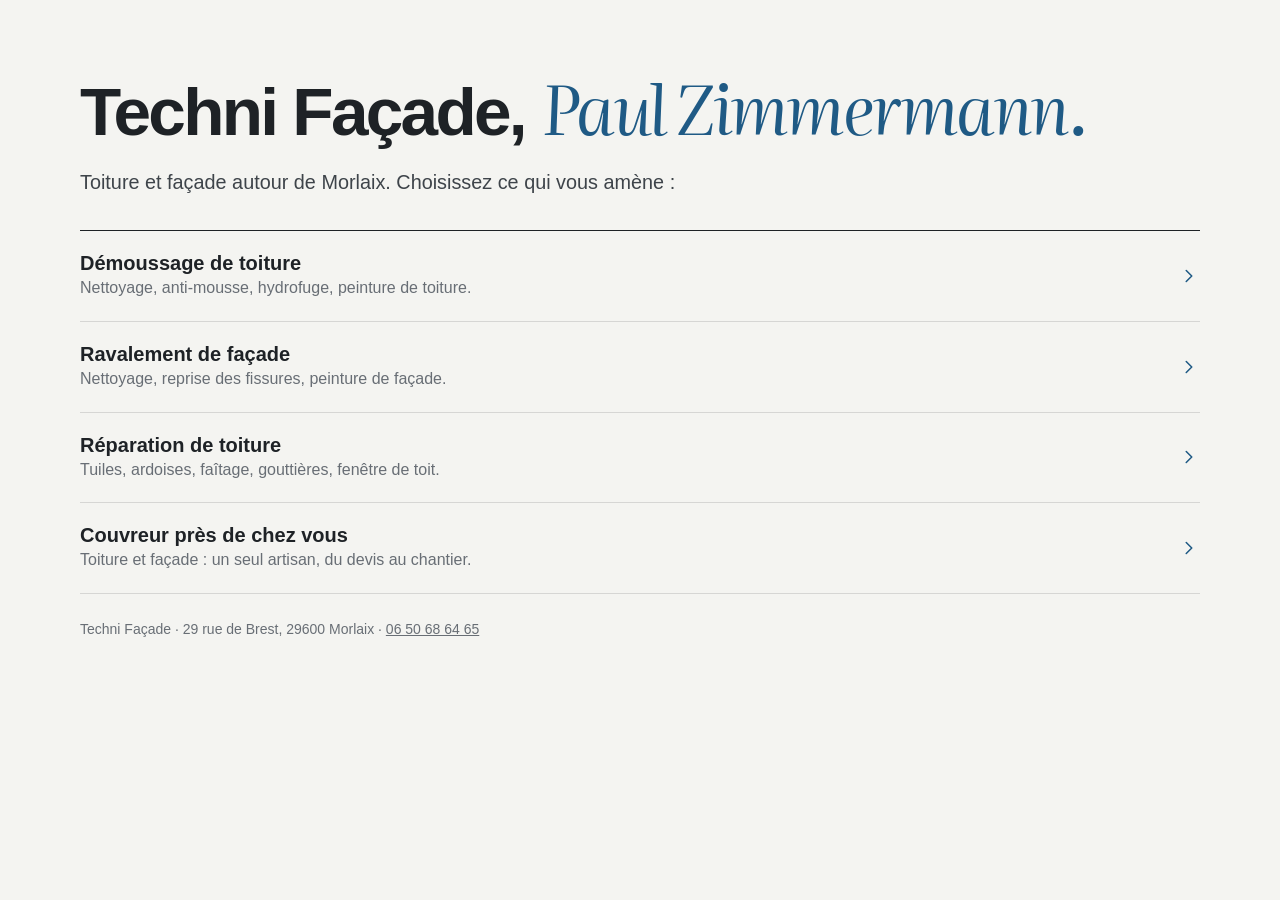
==== index.html @ c4cc9f8f "Landings Google Ads Techni Façade (Morlaix) : 4 pages Co-Authored-By: Claude Opus 5.5 <noreply@anthr" ====
<!DOCTYPE html>
<html lang="fr">
<head>
<meta charset="UTF-8" />
<meta name="viewport" content="width=device-width, initial-scale=1" />
<title>Techni Façade · Paul Zimmermann, Morlaix</title>
<meta name="robots" content="noindex, nofollow" />
<meta name="theme-color" content="#f4f4f1" />
<link rel="icon" href="assets/favicon.svg" type="image/svg+xml" />
<link rel="stylesheet" href="assets/styles.css?v=4" />
</head>
<body>
<main class="accueil">
  <div class="wrap">
    <h1>Techni Façade, <em>Paul Zimmermann.</em></h1>
    <p class="lead">Toiture et façade autour de Morlaix. Choisissez ce qui vous amène&nbsp;:</p>
    <ul class="menu">
      <li><a href="/demoussage-toiture/"><span><b>Démoussage de toiture</b><span>Nettoyage, anti-mousse, hydrofuge, peinture de toiture.</span></span><svg class="go" viewBox="0 0 24 24" fill="none" aria-hidden="true"><path d="M9 6l6 6-6 6" stroke="currentColor" stroke-width="1.7" stroke-linecap="round" stroke-linejoin="round"/></svg></a></li>
      <li><a href="/ravalement-facade/"><span><b>Ravalement de façade</b><span>Nettoyage, reprise des fissures, peinture de façade.</span></span><svg class="go" viewBox="0 0 24 24" fill="none" aria-hidden="true"><path d="M9 6l6 6-6 6" stroke="currentColor" stroke-width="1.7" stroke-linecap="round" stroke-linejoin="round"/></svg></a></li>
      <li><a href="/reparation-toiture/"><span><b>Réparation de toiture</b><span>Tuiles, ardoises, faîtage, gouttières, fenêtre de toit.</span></span><svg class="go" viewBox="0 0 24 24" fill="none" aria-hidden="true"><path d="M9 6l6 6-6 6" stroke="currentColor" stroke-width="1.7" stroke-linecap="round" stroke-linejoin="round"/></svg></a></li>
      <li><a href="/couvreur-morlaix/"><span><b>Couvreur près de chez vous</b><span>Toiture et façade&nbsp;: un seul artisan, du devis au chantier.</span></span><svg class="go" viewBox="0 0 24 24" fill="none" aria-hidden="true"><path d="M9 6l6 6-6 6" stroke="currentColor" stroke-width="1.7" stroke-linecap="round" stroke-linejoin="round"/></svg></a></li>
    </ul>
    <p class="note">Techni Façade · 29 rue de Brest, 29600 Morlaix · <a href="tel:+33650686465" class="js-tel">06 50 68 64 65</a></p>
  </div>
</main>
<script src="assets/script.js?v=3" defer></script>
</body>
</html>
---- assets/styles.css ----
/* ============================================================
   Landings Techni Façade, Paul Zimmermann (Morlaix, 29).
   (bleu) sur l'action, jaune de son logo réservé au fond sombre. Onest en titres,
   Inter en texte, Literata italique dans le H1 seulement.
   ============================================================ */
/* latin-ext */
@font-face {
  font-family: 'Literata';
  font-style: italic;
  font-weight: 400 500;
  font-display: swap;
  src: url(fonts/Literata-italic-latin-ext.woff2) format('woff2');
  unicode-range: U+0100-02BA, U+02BD-02C5, U+02C7-02CC, U+02CE-02D7, U+02DD-02FF, U+0304, U+0308, U+0329, U+1D00-1DBF, U+1E00-1E9F, U+1EF2-1EFF, U+2020, U+20A0-20AB, U+20AD-20C4, U+2113, U+2C60-2C7F, U+A720-A7FF;
}
/* latin */
@font-face {
  font-family: 'Literata';
  font-style: italic;
  font-weight: 400 500;
  font-display: swap;
  src: url(fonts/Literata-italic-latin.woff2) format('woff2');
  unicode-range: U+0000-00FF, U+0131, U+0152-0153, U+02BB-02BC, U+02C6, U+02DA, U+02DC, U+0304, U+0308, U+0329, U+2000-206F, U+20AC, U+2122, U+2191, U+2193, U+2212, U+2215, U+FEFF, U+FFFD;
}
/* latin-ext */
@font-face {
  font-family: 'Onest';
  font-style: normal;
  font-weight: 500 800;
  font-display: swap;
  src: url(fonts/Onest-normal-latin-ext.woff2) format('woff2');
  unicode-range: U+0100-02BA, U+02BD-02C5, U+02C7-02CC, U+02CE-02D7, U+02DD-02FF, U+0304, U+0308, U+0329, U+1D00-1DBF, U+1E00-1E9F, U+1EF2-1EFF, U+2020, U+20A0-20AB, U+20AD-20C4, U+2113, U+2C60-2C7F, U+A720-A7FF;
}
/* latin */
@font-face {
  font-family: 'Onest';
  font-style: normal;
  font-weight: 500 800;
  font-display: swap;
  src: url(fonts/Onest-normal-latin.woff2) format('woff2');
  unicode-range: U+0000-00FF, U+0131, U+0152-0153, U+02BB-02BC, U+02C6, U+02DA, U+02DC, U+0304, U+0308, U+0329, U+2000-206F, U+20AC, U+2122, U+2191, U+2193, U+2212, U+2215, U+FEFF, U+FFFD;
}
/* latin-ext */
@font-face {
  font-family: 'Inter';
  font-style: normal;
  font-weight: 400 600;
  font-display: swap;
  src: url(fonts/Inter-normal-latin-ext.woff2) format('woff2');
  unicode-range: U+0100-02BA, U+02BD-02C5, U+02C7-02CC, U+02CE-02D7, U+02DD-02FF, U+0304, U+0308, U+0329, U+1D00-1DBF, U+1E00-1E9F, U+1EF2-1EFF, U+2020, U+20A0-20AB, U+20AD-20C0, U+2113, U+2C60-2C7F, U+A720-A7FF;
}
/* latin */
@font-face {
  font-family: 'Inter';
  font-style: normal;
  font-weight: 400 600;
  font-display: swap;
  src: url(fonts/Inter-normal-latin.woff2) format('woff2');
  unicode-range: U+0000-00FF, U+0131, U+0152-0153, U+02BB-02BC, U+02C6, U+02DA, U+02DC, U+0304, U+0308, U+0329, U+2000-206F, U+20AC, U+2122, U+2191, U+2193, U+2212, U+2215, U+FEFF, U+FFFD;
}

:root {
  --paper: #f4f4f1;
  --white: #ffffff;
  --ink: #1e2226;
  --ink-2: #3e444a;
  --mute: #686e75;
  --line: rgba(30, 34, 38, .14);
  --line-2: rgba(30, 34, 38, .08);
  --ardoise: #4a525a;
  --accent: #1f5a85;
  --accent-press: #174769;
  --accent-clair: #f2c230;
  --accent-tint: rgba(31, 90, 133, .09);
  --nuit: #1e2226;
  --nuit-ink: #eef0ee;
  --nuit-mute: #a6adb3;

  --f-sans: "Inter", -apple-system, BlinkMacSystemFont, "Segoe UI", sans-serif;
  --f-head: "Onest", "Inter", -apple-system, sans-serif;
  --f-serif: "Literata", Georgia, serif;

  --t-h1: clamp(2.5rem, 1.5rem + 3.4vw, 4.25rem);
  --t-h2: clamp(1.875rem, 1.4rem + 1.7vw, 2.75rem);
  --t-h3: 1.125rem;
  --t-lead: clamp(1.0625rem, 1rem + .3vw, 1.25rem);
  --t-body: 1rem;
  --t-small: .875rem;
  --t-micro: .75rem;

  --gut: clamp(20px, 4vw, 40px);
  --ease: cubic-bezier(.32, .72, 0, 1);
}

*, *::before, *::after { box-sizing: border-box; }
html { -webkit-text-size-adjust: 100%; scroll-behavior: smooth; scroll-padding-top: 84px; }
body {
  margin: 0; background: var(--paper); color: var(--ink);
  font: 400 var(--t-body)/1.6 var(--f-sans);
  -webkit-font-smoothing: antialiased; text-rendering: optimizeLegibility; overflow-x: hidden;
}
img { max-width: 100%; height: auto; display: block; }
figure { margin: 0; }
a { color: inherit; }
button, select, input, textarea { font: inherit; color: inherit; }
button { cursor: pointer; }
[hidden] { display: none !important; }
:focus-visible { outline: 3px solid var(--accent); outline-offset: 3px; border-radius: 6px; }
.wrap { width: min(1200px, 100%); margin: 0 auto; padding: 0 var(--gut); }

h1, h2, h3 { font-family: var(--f-head); margin: 0; font-weight: 700; color: inherit; text-wrap: balance; }
h2 { font-size: var(--t-h2); line-height: 1.08; letter-spacing: -.03em; }
h3 { font-size: var(--t-h3); line-height: 1.3; letter-spacing: -.012em; }
p { text-wrap: pretty; }

/* ---------- Boutons ---------- */
.btn {
  display: inline-flex; align-items: center; justify-content: center; gap: 10px;
  min-height: 52px; padding: 0 26px; border-radius: 999px; border: 0;
  font: 600 1rem/1 var(--f-sans); text-decoration: none; white-space: nowrap;
  transition: background-color .2s var(--ease), transform .2s var(--ease), box-shadow .2s var(--ease);
}
.btn:active { transform: scale(.98); }
.btn-accent { background: var(--accent); color: #fff; }
.btn-accent:hover { background: var(--accent-press); }
.btn-line { box-shadow: inset 0 0 0 1.5px var(--ink); color: var(--ink); }
.btn-line:hover { background: var(--ink); color: #fff; }
.btn-block { width: 100%; }
.lien { display: inline-block; margin-top: 22px; font-weight: 600; color: var(--accent); text-decoration: underline; text-underline-offset: 4px; text-decoration-thickness: 1.5px; }
.lien:hover { color: var(--accent-press); }
.petit { font-size: var(--t-small); color: var(--mute); margin: 24px 0 0; }

/* ---------- En-tête ---------- */
.top { position: sticky; top: 0; z-index: 30; background: rgba(244, 244, 241, .86); -webkit-backdrop-filter: saturate(180%) blur(16px); backdrop-filter: saturate(180%) blur(16px); border-bottom: 1px solid var(--line-2); }
.top-in { display: flex; align-items: center; justify-content: space-between; gap: 16px; min-height: 68px; }
.brand { display: flex; align-items: center; gap: 12px; text-decoration: none; }
.brand-mark { width: 30px; height: 30px; color: var(--ardoise); flex: none; }
.brand b { display: block; font: 700 1.0625rem/1.15 var(--f-head); letter-spacing: -.02em; }
.brand small { display: block; font-size: var(--t-micro); color: var(--mute); }
.top-tel { text-decoration: none; text-align: right; line-height: 1.2; }
.top-tel small { display: block; font-size: var(--t-micro); color: var(--mute); }
.top-tel b { font: 700 1.125rem/1.2 var(--f-head); letter-spacing: -.01em; font-variant-numeric: tabular-nums; color: var(--accent); }

/* ---------- Ouverture ---------- */
.ouv { padding: 20px 0 clamp(48px, 6vw, 80px); }
.ouv-grid { display: grid; grid-template-columns: minmax(0, 6fr) minmax(0, 5fr); gap: clamp(32px, 5vw, 72px); align-items: start; }
.lieu { margin: 0 0 18px; font-size: var(--t-small); color: var(--ardoise); font-weight: 500; }
.ouv h1 { font-size: var(--t-h1); line-height: 1.02; letter-spacing: -.04em; }
.ouv h1 em { font-family: var(--f-serif); font-style: italic; font-weight: 400; letter-spacing: -.02em; color: var(--accent); }
.ouv-sub { font-size: var(--t-lead); line-height: 1.55; color: var(--ink-2); margin: 22px 0 0; max-width: 30em; }
.ouv-cta { display: flex; flex-wrap: wrap; gap: 12px; margin-top: 30px; }
.ouv-tel { margin-top: 28px; font-variant-numeric: tabular-nums; }
.ouv-banner { position: relative; }
.ouv-banner img { width: 100%; height: clamp(240px, 25vw, 360px); object-fit: cover; border-radius: 18px; }
.ouv-banner figcaption { position: absolute; left: 16px; bottom: 14px; font-size: var(--t-micro); color: #fff; text-shadow: 0 1px 8px rgba(0, 0, 0, .6); }
.ouv-banner + .ouv-grid, .wrap + .ouv-grid { margin-top: 40px; }
.form { position: relative; z-index: 2; margin-top: calc(-1 * clamp(110px, 12vw, 190px)); }
.methode figcaption, .zone-photo figcaption { font-size: var(--t-micro); color: var(--mute); margin-top: 10px; }

/* ---------- Photo pleine largeur, sans texte dessus ---------- */
.photo img { width: 100%; height: clamp(300px, 46vw, 620px); object-fit: cover; }
.photo figcaption { font-size: var(--t-micro); color: var(--mute); padding-top: 10px; }

/* ---------- Devis ---------- */
.devis { padding: clamp(64px, 8vw, 112px) 0; }
.devis-grid { display: grid; grid-template-columns: minmax(0, 1fr) minmax(0, 1fr); gap: clamp(32px, 6vw, 96px); align-items: start; }
.devis-txt h2 { max-width: 12em; }
.devis-txt > p { font-size: var(--t-lead); color: var(--ink-2); margin: 18px 0 0; max-width: 28em; }
.suite { list-style: none; margin: 34px 0 0; padding: 0; border-top: 1px solid var(--line); }
.suite li { padding: 15px 0; border-bottom: 1px solid var(--line); color: var(--ink-2); }
.suite b { color: var(--ink); font-weight: 600; }

.form { background: var(--white); border-radius: 18px; padding: clamp(22px, 3vw, 34px); box-shadow: 0 1px 0 var(--line-2), 0 18px 40px -28px rgba(27, 33, 39, .35); }
.form h2 { font-size: 1.5rem; letter-spacing: -.02em; }
.form-intro { color: var(--ink-2); margin: 8px 0 20px; font-size: .9375rem; }
.row2 { display: grid; grid-template-columns: 1fr 1fr; gap: 0 14px; }
.field { margin-bottom: 14px; }
.field label { display: block; font-size: var(--t-small); font-weight: 600; margin-bottom: 6px; }
.opt { font-weight: 400; color: var(--mute); }
.field input, .field textarea, .field select {
  width: 100%; min-height: 50px; padding: 12px 14px; border-radius: 12px;
  border: 1px solid rgba(27, 33, 39, .18); background: #fafaf8; font-size: 1rem;
  transition: border-color .2s, box-shadow .2s, background-color .2s;
}
.field textarea { resize: vertical; min-height: 64px; }
.field input::placeholder, .field textarea::placeholder { color: #9aa0a5; }
.field input:focus, .field textarea:focus, .field select:focus { outline: none; border-color: var(--accent); background: #fff; box-shadow: 0 0 0 4px var(--accent-tint); }
.select { position: relative; }
.select select { appearance: none; -webkit-appearance: none; padding-right: 40px; }
.select::after { content: ""; position: absolute; right: 16px; top: 50%; width: 8px; height: 8px; margin-top: -6px; border-right: 1.8px solid var(--ink-2); border-bottom: 1.8px solid var(--ink-2); transform: rotate(45deg); pointer-events: none; }
.select select.pris { border-color: var(--accent); background: var(--accent-tint); }
.consent { display: flex; gap: 10px; align-items: flex-start; font-size: var(--t-small); color: var(--ink-2); margin: 4px 0 18px; }
.consent input { width: 20px; height: 20px; margin: 1px 0 0; accent-color: var(--accent); flex: none; }
.form-note { font-size: var(--t-micro); color: var(--mute); text-align: center; margin: 12px 0 0; }
.form-success, .form-error { display: none; margin-top: 14px; padding: 14px 16px; border-radius: 12px; font-size: var(--t-small); }
.form-success { background: #e9f4ed; color: #1d4d31; }
.form-error { background: #f8ece0; color: #6b3f08; }
.hp { position: absolute; left: -9999px; }

/* ---------- Avant / après : vrais chantiers ---------- */
.avap { padding: clamp(56px, 7vw, 96px) 0; border-top: 1px solid var(--line-2); }
.avap-head { display: grid; grid-template-columns: minmax(0, 6fr) minmax(0, 5fr); gap: 16px clamp(32px, 6vw, 96px); align-items: end; }
.avap-head p { color: var(--ink-2); margin: 0; }
.avap-list { display: grid; grid-template-columns: repeat(2, minmax(0, 1fr)); gap: clamp(24px, 3vw, 40px); margin-top: 36px; }
.paire-img { display: grid; grid-template-columns: 1fr 1fr; gap: 6px; }
.paire-img div { position: relative; }
.paire-img img { width: 100%; aspect-ratio: 4 / 5; object-fit: cover; border-radius: 12px; }
.paire-img div:first-child img { border-radius: 12px 4px 4px 12px; }
.paire-img div:last-child img { border-radius: 4px 12px 12px 4px; }
.paire-img span { position: absolute; left: 10px; top: 10px; padding: 4px 10px; border-radius: 999px; font-size: var(--t-micro); font-weight: 600; background: rgba(255, 255, 255, .92); color: var(--ink); }
.paire-img div:last-child span { background: var(--accent); color: #fff; }
.paire figcaption { font-size: var(--t-small); color: var(--ink-2); margin-top: 12px; }

/* ---------- Pourquoi ne pas attendre ---------- */
.pourquoi { padding: clamp(64px, 8vw, 112px) 0; border-top: 1px solid var(--line-2); }
.pourquoi-grid { display: grid; grid-template-columns: minmax(0, 7fr) minmax(0, 5fr); gap: clamp(32px, 5vw, 72px); align-items: center; }
.pourquoi img { width: 100%; aspect-ratio: 4 / 3; object-fit: cover; border-radius: 14px; }
.pourquoi figcaption { font-size: var(--t-micro); color: var(--mute); margin-top: 10px; }
.pourquoi-txt p { color: var(--ink-2); margin: 16px 0 0; }
.pourquoi-txt h2 + p { margin-top: 22px; font-size: var(--t-lead); }

/* ---------- Méthode ---------- */
.methode { padding: 0 0 clamp(64px, 8vw, 112px); }
.methode-grid { display: grid; grid-template-columns: minmax(0, 5fr) minmax(0, 6fr); gap: clamp(32px, 5vw, 72px); align-items: center; }
.methode img { width: 100%; aspect-ratio: 4 / 3; object-fit: cover; border-radius: 14px; }
.methode-cta { margin-top: 28px; }

/* ---------- Prix ---------- */
.prix { background: var(--white); padding: clamp(64px, 8vw, 104px) 0; }
.prix-grid { display: grid; grid-template-columns: minmax(0, 6fr) minmax(0, 5fr); gap: clamp(32px, 6vw, 96px); }
.prix-grid > div > p { color: var(--ink-2); margin: 20px 0 0; font-size: var(--t-lead); max-width: 30em; }
.prix-grid .prix-engage { font-size: var(--t-body); color: var(--mute); }
.prix h3 { font-size: var(--t-small); font-weight: 600; color: var(--mute); font-family: var(--f-sans); letter-spacing: 0; }
.facteurs { list-style: none; margin: 14px 0 0; padding: 0; border-top: 1.5px solid var(--ink); }
.facteurs li { padding: 14px 0; border-bottom: 1px solid var(--line); font-weight: 500; }

/* ---------- Zone : une table des distances ---------- */
.zone { padding: clamp(64px, 8vw, 112px) 0; }
.zone-head { display: grid; grid-template-columns: minmax(0, 6fr) minmax(0, 5fr); gap: 16px clamp(32px, 6vw, 96px); align-items: end; }
.zone-head p { color: var(--ink-2); margin: 0; }
.zone-body { display: grid; grid-template-columns: minmax(0, 7fr) minmax(0, 4fr); gap: clamp(32px, 5vw, 64px); margin-top: 40px; align-items: start; }
.zone-photo img { width: 100%; aspect-ratio: 4 / 5; object-fit: cover; border-radius: 14px; }
.km { list-style: none; margin: 0; padding: 0; columns: 2 220px; column-gap: 48px; border-top: 1.5px solid var(--ink); padding-top: 8px; }
.km li { display: flex; align-items: baseline; gap: 8px; padding: 9px 0; break-inside: avoid; }
.km li::after { content: ""; order: 1; flex: 1; border-bottom: 1px dotted rgba(27, 33, 39, .35); transform: translateY(-4px); }
.km li span { order: 2; font-variant-numeric: tabular-nums; color: var(--mute); font-size: var(--t-small); }
.km li.main { font-weight: 600; }

/* ---------- FAQ ---------- */
.faq { padding: 0 0 clamp(64px, 8vw, 112px); }
.faq-grid { display: grid; grid-template-columns: minmax(0, 4fr) minmax(0, 7fr); gap: clamp(32px, 6vw, 96px); }
.faq-list details { border-bottom: 1px solid var(--line); }
.faq-list details:first-child { border-top: 1px solid var(--line); }
.faq-list summary { list-style: none; cursor: pointer; padding: 20px 40px 20px 0; position: relative; font-weight: 600; font-size: 1.0625rem; }
.faq-list summary::-webkit-details-marker { display: none; }
.faq-list summary::after { content: ""; position: absolute; right: 6px; top: 50%; width: 10px; height: 10px; margin-top: -7px; border-right: 1.8px solid var(--ink-2); border-bottom: 1.8px solid var(--ink-2); transform: rotate(45deg); transition: transform .25s var(--ease); }
.faq-list details[open] summary::after { transform: rotate(-135deg); margin-top: -2px; }
.faq-list .ans { padding: 0 0 22px; color: var(--ink-2); max-width: 40em; }

/* ---------- Fin ---------- */
.fin { background: var(--nuit); color: var(--nuit-ink); padding: clamp(64px, 8vw, 112px) 0; }
.fin-grid { display: grid; grid-template-columns: minmax(0, 6fr) minmax(0, 5fr); gap: 32px clamp(32px, 6vw, 96px); align-items: end; }
.fin p { color: var(--nuit-mute); font-size: var(--t-lead); margin: 18px 0 0; max-width: 28em; }
.big-tel { display: block; text-decoration: none; font: 700 clamp(2.25rem, 1.5rem + 3vw, 3.75rem)/1 var(--f-head); letter-spacing: -.035em; font-variant-numeric: tabular-nums; color: var(--accent-clair); }
.lien-clair { color: var(--nuit-ink); }
.lien-clair:hover { color: #fff; }

.pied { padding: 32px 0 120px; font-size: var(--t-small); color: var(--mute); }
.pied p { margin: 0 0 8px; max-width: 60em; }
.pied b { color: var(--ink); }

.callbar { display: none; }

/* ---------- Tablette ---------- */
@media (max-width: 960px) {
  .form { margin-top: 28px; }
  .zone-photo { display: none; }
  .avap-head, .ouv-grid, .devis-grid, .methode-grid, .zone-body, .pourquoi-grid, .prix-grid, .zone-head, .faq-grid, .fin-grid { grid-template-columns: 1fr; }
  .ouv-txt { max-width: 36em; }
}

/* ---------- Mobile ---------- */
@media (max-width: 640px) {
  .top-tel small { display: none; }
  .brand small { display: none; }
  .ouv { padding-top: 12px; }
  .row2 { grid-template-columns: 1fr; }
  .avap-list { grid-template-columns: 1fr; }
  .ouv-grid { display: flex; flex-direction: column; gap: 0; }
  .form { margin-top: 24px; }
  .ouv-txt { display: contents; }
  .ouv .lieu { order: 1; } .ouv h1 { order: 2; } .ouv-sub { order: 3; } .ouv-tel { order: 4; } .form { order: 5; }
  .ouv-banner img { height: auto; aspect-ratio: 16 / 10; border-radius: 14px; }
  .wrap + .ouv-grid { margin-top: 24px; }
  .ouv-tel { width: 100%; }
  .callbar {
    display: grid; grid-template-columns: 1fr 1.4fr; gap: 8px; position: fixed; left: 12px; right: 12px;
    bottom: calc(12px + env(safe-area-inset-bottom)); z-index: 40; padding: 6px; border-radius: 999px;
    background: rgba(30, 34, 38, .9); -webkit-backdrop-filter: saturate(180%) blur(16px); backdrop-filter: saturate(180%) blur(16px);
  }
  .callbar a { min-height: 48px; display: grid; place-items: center; border-radius: 999px; text-decoration: none; font-weight: 600; }
  .cb-call { color: #fff; background: rgba(255, 255, 255, .12); }
  .cb-quote { background: var(--accent); color: #fff; }
}

@media (prefers-reduced-motion: reduce) {
  html { scroll-behavior: auto; }
  *, *::before, *::after { animation: none !important; transition: none !important; }
}

/* ---------- Sommaire de recette ---------- */
.accueil { padding: 72px 0; }
.accueil h1 { font-size: var(--t-h1); line-height: 1.02; letter-spacing: -.04em; }
.accueil h1 em { font-family: var(--f-serif); font-style: italic; font-weight: 400; color: var(--accent); }
.accueil .lead { color: var(--ink-2); font-size: var(--t-lead); }
.menu { list-style: none; padding: 0; margin: 32px 0 0; border-top: 1.5px solid var(--ink); }
.menu a { display: flex; justify-content: space-between; align-items: center; gap: 16px; padding: 20px 0; border-bottom: 1px solid var(--line); text-decoration: none; }
.menu b { display: block; font: 700 1.25rem/1.2 var(--f-head); }
.menu a > span > span { color: var(--mute); }
.menu .go { width: 22px; height: 22px; color: var(--accent); flex: none; }
.note { font-size: var(--t-small); color: var(--mute); margin-top: 24px; }
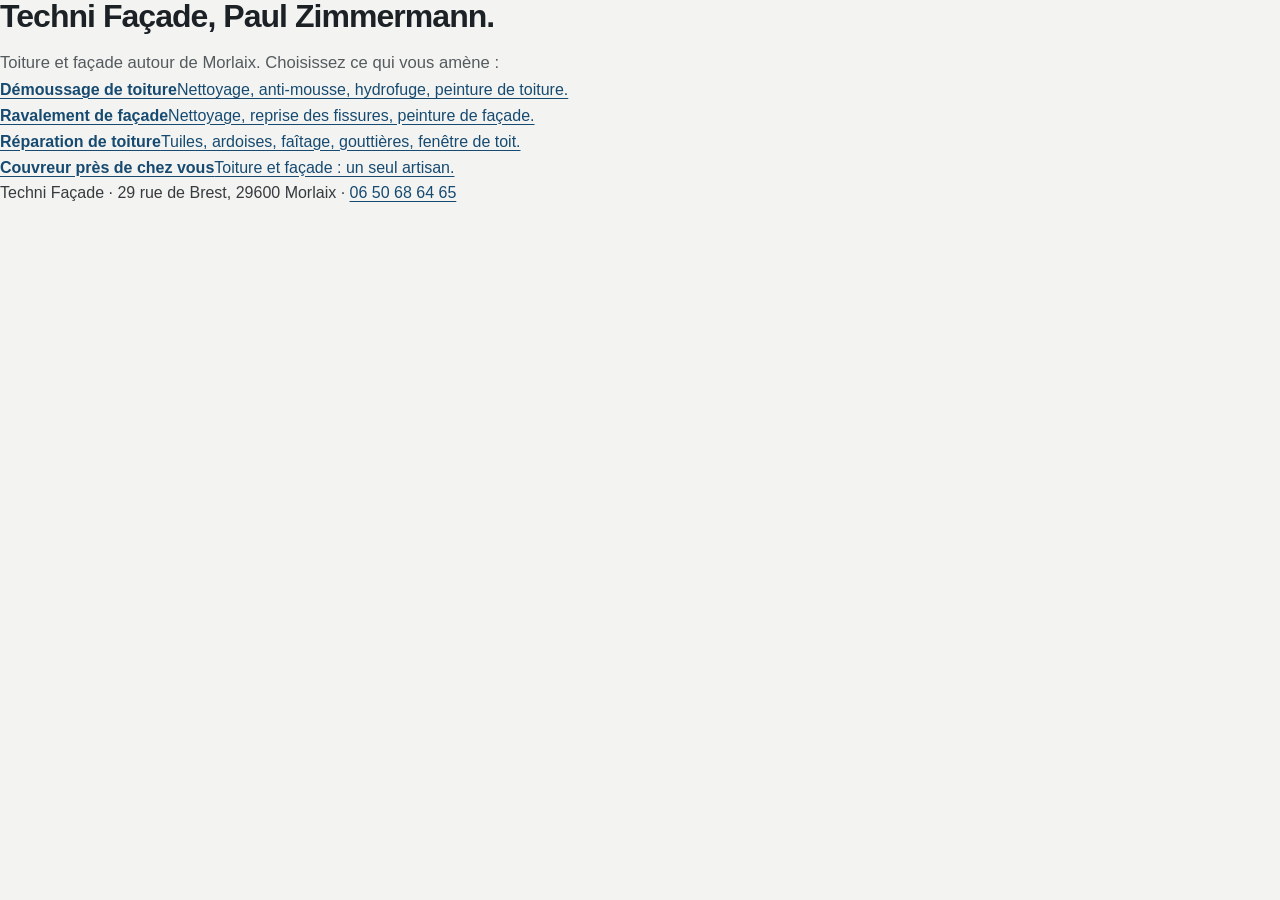
==== commit 69a49a58: "Landings v5 : gabarit Debord, vrais chantiers avant/après en tête Co-Authored-By: Claude Opus 5.5 <n" ====
--- a/index.html
+++ b/index.html
@@ -7,22 +7,22 @@
 <meta name="robots" content="noindex, nofollow" />
 <meta name="theme-color" content="#f4f4f1" />
 <link rel="icon" href="assets/favicon.svg" type="image/svg+xml" />
-<link rel="stylesheet" href="assets/styles.css?v=4" />
+<link rel="stylesheet" href="assets/styles.css?v=6" />
 </head>
 <body>
 <main class="accueil">
   <div class="wrap">
-    <h1>Techni Façade, <em>Paul Zimmermann.</em></h1>
+    <h1>Techni Façade, Paul Zimmermann.</h1>
     <p class="lead">Toiture et façade autour de Morlaix. Choisissez ce qui vous amène&nbsp;:</p>
     <ul class="menu">
-      <li><a href="/demoussage-toiture/"><span><b>Démoussage de toiture</b><span>Nettoyage, anti-mousse, hydrofuge, peinture de toiture.</span></span><svg class="go" viewBox="0 0 24 24" fill="none" aria-hidden="true"><path d="M9 6l6 6-6 6" stroke="currentColor" stroke-width="1.7" stroke-linecap="round" stroke-linejoin="round"/></svg></a></li>
-      <li><a href="/ravalement-facade/"><span><b>Ravalement de façade</b><span>Nettoyage, reprise des fissures, peinture de façade.</span></span><svg class="go" viewBox="0 0 24 24" fill="none" aria-hidden="true"><path d="M9 6l6 6-6 6" stroke="currentColor" stroke-width="1.7" stroke-linecap="round" stroke-linejoin="round"/></svg></a></li>
-      <li><a href="/reparation-toiture/"><span><b>Réparation de toiture</b><span>Tuiles, ardoises, faîtage, gouttières, fenêtre de toit.</span></span><svg class="go" viewBox="0 0 24 24" fill="none" aria-hidden="true"><path d="M9 6l6 6-6 6" stroke="currentColor" stroke-width="1.7" stroke-linecap="round" stroke-linejoin="round"/></svg></a></li>
-      <li><a href="/couvreur-morlaix/"><span><b>Couvreur près de chez vous</b><span>Toiture et façade&nbsp;: un seul artisan, du devis au chantier.</span></span><svg class="go" viewBox="0 0 24 24" fill="none" aria-hidden="true"><path d="M9 6l6 6-6 6" stroke="currentColor" stroke-width="1.7" stroke-linecap="round" stroke-linejoin="round"/></svg></a></li>
+      <li><a href="demoussage-toiture/"><span><b>Démoussage de toiture</b><span>Nettoyage, anti-mousse, hydrofuge, peinture de toiture.</span></span></a></li>
+      <li><a href="ravalement-facade/"><span><b>Ravalement de façade</b><span>Nettoyage, reprise des fissures, peinture de façade.</span></span></a></li>
+      <li><a href="reparation-toiture/"><span><b>Réparation de toiture</b><span>Tuiles, ardoises, faîtage, gouttières, fenêtre de toit.</span></span></a></li>
+      <li><a href="couvreur-morlaix/"><span><b>Couvreur près de chez vous</b><span>Toiture et façade&nbsp;: un seul artisan.</span></span></a></li>
     </ul>
     <p class="note">Techni Façade · 29 rue de Brest, 29600 Morlaix · <a href="tel:+33650686465" class="js-tel">06 50 68 64 65</a></p>
   </div>
 </main>
-<script src="assets/script.js?v=3" defer></script>
+<script src="assets/script.js?v=5" defer></script>
 </body>
 </html>
--- a/assets/styles.css
+++ b/assets/styles.css
@@ -1,320 +1,1136 @@
 /* ============================================================
-   Landings Techni Façade, Paul Zimmermann (Morlaix, 29).
-   (bleu) sur l'action, jaune de son logo réservé au fond sombre. Onest en titres,
-   Inter en texte, Literata italique dans le H1 seulement.
-   ============================================================ */
-/* latin-ext */
-@font-face {
-  font-family: 'Literata';
-  font-style: italic;
-  font-weight: 400 500;
-  font-display: swap;
-  src: url(fonts/Literata-italic-latin-ext.woff2) format('woff2');
-  unicode-range: U+0100-02BA, U+02BD-02C5, U+02C7-02CC, U+02CE-02D7, U+02DD-02FF, U+0304, U+0308, U+0329, U+1D00-1DBF, U+1E00-1E9F, U+1EF2-1EFF, U+2020, U+20A0-20AB, U+20AD-20C4, U+2113, U+2C60-2C7F, U+A720-A7FF;
-}
-/* latin */
-@font-face {
-  font-family: 'Literata';
-  font-style: italic;
-  font-weight: 400 500;
-  font-display: swap;
-  src: url(fonts/Literata-italic-latin.woff2) format('woff2');
-  unicode-range: U+0000-00FF, U+0131, U+0152-0153, U+02BB-02BC, U+02C6, U+02DA, U+02DC, U+0304, U+0308, U+0329, U+2000-206F, U+20AC, U+2122, U+2191, U+2193, U+2212, U+2215, U+FEFF, U+FFFD;
-}
-/* latin-ext */
-@font-face {
-  font-family: 'Onest';
-  font-style: normal;
-  font-weight: 500 800;
-  font-display: swap;
-  src: url(fonts/Onest-normal-latin-ext.woff2) format('woff2');
-  unicode-range: U+0100-02BA, U+02BD-02C5, U+02C7-02CC, U+02CE-02D7, U+02DD-02FF, U+0304, U+0308, U+0329, U+1D00-1DBF, U+1E00-1E9F, U+1EF2-1EFF, U+2020, U+20A0-20AB, U+20AD-20C4, U+2113, U+2C60-2C7F, U+A720-A7FF;
-}
-/* latin */
-@font-face {
-  font-family: 'Onest';
-  font-style: normal;
-  font-weight: 500 800;
-  font-display: swap;
-  src: url(fonts/Onest-normal-latin.woff2) format('woff2');
-  unicode-range: U+0000-00FF, U+0131, U+0152-0153, U+02BB-02BC, U+02C6, U+02DA, U+02DC, U+0304, U+0308, U+0329, U+2000-206F, U+20AC, U+2122, U+2191, U+2193, U+2212, U+2215, U+FEFF, U+FFFD;
-}
-/* latin-ext */
-@font-face {
-  font-family: 'Inter';
-  font-style: normal;
-  font-weight: 400 600;
-  font-display: swap;
-  src: url(fonts/Inter-normal-latin-ext.woff2) format('woff2');
-  unicode-range: U+0100-02BA, U+02BD-02C5, U+02C7-02CC, U+02CE-02D7, U+02DD-02FF, U+0304, U+0308, U+0329, U+1D00-1DBF, U+1E00-1E9F, U+1EF2-1EFF, U+2020, U+20A0-20AB, U+20AD-20C0, U+2113, U+2C60-2C7F, U+A720-A7FF;
-}
-/* latin */
-@font-face {
-  font-family: 'Inter';
-  font-style: normal;
-  font-weight: 400 600;
-  font-display: swap;
-  src: url(fonts/Inter-normal-latin.woff2) format('woff2');
-  unicode-range: U+0000-00FF, U+0131, U+0152-0153, U+02BB-02BC, U+02C6, U+02DA, U+02DC, U+0304, U+0308, U+0329, U+2000-206F, U+20AC, U+2122, U+2191, U+2193, U+2212, U+2215, U+FEFF, U+FFFD;
-}
+   Techni Façade · Paul Zimmermann, Morlaix
+   Gabarit de landing Debord Rénovation (celui qui convertit), habillé
+   aux couleurs de son logo : gris ardoise, bleu d'action, jaune réservé
+   aux fonds sombres. Aucun hex en dur hors de :root.
+   ============================================================ */
 
 :root {
-  --paper: #f4f4f1;
-  --white: #ffffff;
-  --ink: #1e2226;
-  --ink-2: #3e444a;
-  --mute: #686e75;
-  --line: rgba(30, 34, 38, .14);
-  --line-2: rgba(30, 34, 38, .08);
-  --ardoise: #4a525a;
-  --accent: #1f5a85;
-  --accent-press: #174769;
-  --accent-clair: #f2c230;
-  --accent-tint: rgba(31, 90, 133, .09);
-  --nuit: #1e2226;
-  --nuit-ink: #eef0ee;
-  --nuit-mute: #a6adb3;
-
-  --f-sans: "Inter", -apple-system, BlinkMacSystemFont, "Segoe UI", sans-serif;
-  --f-head: "Onest", "Inter", -apple-system, sans-serif;
-  --f-serif: "Literata", Georgia, serif;
-
-  --t-h1: clamp(2.5rem, 1.5rem + 3.4vw, 4.25rem);
-  --t-h2: clamp(1.875rem, 1.4rem + 1.7vw, 2.75rem);
-  --t-h3: 1.125rem;
-  --t-lead: clamp(1.0625rem, 1rem + .3vw, 1.25rem);
-  --t-body: 1rem;
-  --t-small: .875rem;
-  --t-micro: .75rem;
-
-  --gut: clamp(20px, 4vw, 40px);
-  --ease: cubic-bezier(.32, .72, 0, 1);
-}
-
-*, *::before, *::after { box-sizing: border-box; }
-html { -webkit-text-size-adjust: 100%; scroll-behavior: smooth; scroll-padding-top: 84px; }
+  /* Palette métier couvreur : terre cuite (tuile), charbon chaud (ardoise
+     brûlée / zinc patiné), papier chaud (pierre). Le bleu SaaS d'origine
+     (hérité d'un gabarit de nettoyage) ne disait pas le
+     secteur. Neutres chauds cohérents, aucun mélange chaud/froid. */
+  --ink:        #1c2126;
+  --text:       rgba(28, 33, 38, 0.88);
+  --text-soft:  rgba(40, 46, 53, 0.78);
+  --text-mute:  #626a72;
+
+  --bg:         #f3f4f2;
+  --bg-deep:    #e9ece9;
+  --surface:    #ffffff;
+
+  --line:       rgba(30, 40, 50, 0.13);
+  --line-soft:  rgba(30, 40, 50, 0.07);
+
+  --accent:        #1f5f8f;
+  --accent-deep:   #174a70;
+  --accent-bright: #f2c230;
+  --accent-tint:   rgba(31, 95, 143, .09);
+  --accent-tint-2: rgba(31, 95, 143, .16);
+
+  /* Noms hérités du gabarit d'origine ; valeurs = charbon chaud. */
+  --navy-1: #1d2227;
+  --navy-2: #252b31;
+
+  --danger:      #b3362b;
+  --danger-tint: rgba(179, 54, 43, .12);
+
+  /* Rayons resserrés : le tout-arrondi « bulle » est un tell IA/SaaS. */
+  --r-xs: 8px;
+  --r-sm: 10px;
+  --r-md: 14px;
+  --r-lg: 18px;
+  --r-xl: 24px;
+
+  --sh-sm: 0 2px 10px rgba(20, 28, 36, .07), 0 8px 24px rgba(20, 28, 36, .06);
+  --sh-lg: 0 8px 24px rgba(20, 28, 36, .10), 0 24px 60px rgba(20, 28, 36, .12);
+
+  --maxw: 1200px;
+  --display: "Bricolage Grotesque", ui-sans-serif, sans-serif;
+  --font: "Inter", ui-sans-serif, sans-serif;
+  --ease: cubic-bezier(.2, .8, .2, 1);
+}
+
+*, *::before, *::after { box-sizing: border-box; margin: 0; padding: 0; }
+/* scroll-padding-top : la navbar est fixe et fait 78px. Sans cette réserve,
+   chaque clic du menu fait atterrir le titre de section SOUS la barre. */
+html { scroll-behavior: smooth; -webkit-text-size-adjust: 100%; scroll-padding-top: 96px; }
+
 body {
-  margin: 0; background: var(--paper); color: var(--ink);
-  font: 400 var(--t-body)/1.6 var(--f-sans);
-  -webkit-font-smoothing: antialiased; text-rendering: optimizeLegibility; overflow-x: hidden;
-}
-img { max-width: 100%; height: auto; display: block; }
-figure { margin: 0; }
-a { color: inherit; }
-button, select, input, textarea { font: inherit; color: inherit; }
-button { cursor: pointer; }
-[hidden] { display: none !important; }
-:focus-visible { outline: 3px solid var(--accent); outline-offset: 3px; border-radius: 6px; }
-.wrap { width: min(1200px, 100%); margin: 0 auto; padding: 0 var(--gut); }
-
-h1, h2, h3 { font-family: var(--f-head); margin: 0; font-weight: 700; color: inherit; text-wrap: balance; }
-h2 { font-size: var(--t-h2); line-height: 1.08; letter-spacing: -.03em; }
-h3 { font-size: var(--t-h3); line-height: 1.3; letter-spacing: -.012em; }
-p { text-wrap: pretty; }
+  font-family: var(--font);
+  font-size: 16px;
+  line-height: 1.62;
+  color: var(--text);
+  background: var(--bg);
+  -webkit-font-smoothing: antialiased;
+  overflow-x: hidden;
+}
+
+/* height:auto : les attributs width/height du HTML posent une hauteur fixe
+   qui neutraliserait aspect-ratio. Les règles plus spécifiques reprennent
+   la main avec height:100%. */
+img, video { max-width: 100%; display: block; height: auto; }
+
+h1, h2, h3 { font-family: var(--display); color: var(--ink); letter-spacing: -.03em; line-height: 1.06; font-weight: 700; }
+
+/* --accent sur --bg ne donne que 4,06:1 — sous le minimum AA de 4,5 pour du
+   texte. On réserve --accent aux aplats (boutons, icônes) et on passe le texte
+   en --accent-deep (6,4:1). */
+a { color: var(--accent-deep); text-underline-offset: 3px; }
+.prose a:visited { color: var(--navy-2); }
+
+:focus-visible { outline: 2px solid var(--accent); outline-offset: 3px; border-radius: 4px; }
+/* Sur les fonds sombres, l'anneau bleu standard se noie — variante claire. */
+.hero :focus-visible, .section.dark :focus-visible, .footer :focus-visible,
+.callbar :focus-visible, .mobile-menu :focus-visible {
+  outline-color: var(--accent-bright);
+}
+
+/* ---------- Micro-typographie ---------- */
+::selection { background: var(--accent); color: #fff; }
+h2, h3 { text-wrap: balance; }
+.lead, .b-card p, .faq-list .answer, .step > span:not(.step-n) { text-wrap: pretty; }
+
+.container { max-width: var(--maxw); margin-inline: auto; padding-inline: 24px; }
+.section { padding-block: clamp(64px, 8vw, 112px); position: relative; }
+
+.sr-only {
+  position: absolute; width: 1px; height: 1px; padding: 0; margin: -1px;
+  overflow: hidden; clip: rect(0 0 0 0); white-space: nowrap; border: 0;
+}
+
+.chip {
+  display: inline-flex; align-items: center; gap: 8px;
+  padding: 7px 14px; border-radius: 999px;
+  background: var(--accent-tint); color: var(--accent-deep);
+  font-size: 13px; font-weight: 600; letter-spacing: .02em;
+}
+.chip svg { width: 15px; height: 15px; flex: none; }
+
+/* Kicker éditorial : remplace les pilules-icônes en tête de section (grammaire
+   template/SaaS). Un trait terre cuite, des capitales espacées, rien d'autre. */
+.kicker {
+  display: flex; align-items: center; gap: 10px;
+  font-size: 12.5px; font-weight: 600; letter-spacing: .15em;
+  text-transform: uppercase; color: var(--accent-deep);
+}
+.kicker::before { content: ""; width: 22px; height: 2px; background: var(--accent); flex: none; }
+.dark .kicker { color: var(--accent-bright); }
+.dark .kicker::before { background: var(--accent-bright); }
+
+/* Spécimen de matériaux (intro) — la palette de l'artisan en petites capitales. */
+.materials {
+  margin-top: 24px; font-size: 12.5px; font-weight: 600;
+  letter-spacing: .16em; text-transform: uppercase; color: var(--text-mute);
+}
+
+.h2 { font-size: clamp(28px, 3.6vw, 46px); margin-top: 14px; }
+.lead { margin-top: 16px; font-size: clamp(16px, 1.3vw, 18px); color: var(--text-soft); max-width: 58ch; }
 
 /* ---------- Boutons ---------- */
 .btn {
-  display: inline-flex; align-items: center; justify-content: center; gap: 10px;
-  min-height: 52px; padding: 0 26px; border-radius: 999px; border: 0;
-  font: 600 1rem/1 var(--f-sans); text-decoration: none; white-space: nowrap;
-  transition: background-color .2s var(--ease), transform .2s var(--ease), box-shadow .2s var(--ease);
-}
-.btn:active { transform: scale(.98); }
-.btn-accent { background: var(--accent); color: #fff; }
-.btn-accent:hover { background: var(--accent-press); }
-.btn-line { box-shadow: inset 0 0 0 1.5px var(--ink); color: var(--ink); }
-.btn-line:hover { background: var(--ink); color: #fff; }
-.btn-block { width: 100%; }
-.lien { display: inline-block; margin-top: 22px; font-weight: 600; color: var(--accent); text-decoration: underline; text-underline-offset: 4px; text-decoration-thickness: 1.5px; }
-.lien:hover { color: var(--accent-press); }
-.petit { font-size: var(--t-small); color: var(--mute); margin: 24px 0 0; }
-
-/* ---------- En-tête ---------- */
-.top { position: sticky; top: 0; z-index: 30; background: rgba(244, 244, 241, .86); -webkit-backdrop-filter: saturate(180%) blur(16px); backdrop-filter: saturate(180%) blur(16px); border-bottom: 1px solid var(--line-2); }
-.top-in { display: flex; align-items: center; justify-content: space-between; gap: 16px; min-height: 68px; }
-.brand { display: flex; align-items: center; gap: 12px; text-decoration: none; }
-.brand-mark { width: 30px; height: 30px; color: var(--ardoise); flex: none; }
-.brand b { display: block; font: 700 1.0625rem/1.15 var(--f-head); letter-spacing: -.02em; }
-.brand small { display: block; font-size: var(--t-micro); color: var(--mute); }
-.top-tel { text-decoration: none; text-align: right; line-height: 1.2; }
-.top-tel small { display: block; font-size: var(--t-micro); color: var(--mute); }
-.top-tel b { font: 700 1.125rem/1.2 var(--f-head); letter-spacing: -.01em; font-variant-numeric: tabular-nums; color: var(--accent); }
-
-/* ---------- Ouverture ---------- */
-.ouv { padding: 20px 0 clamp(48px, 6vw, 80px); }
-.ouv-grid { display: grid; grid-template-columns: minmax(0, 6fr) minmax(0, 5fr); gap: clamp(32px, 5vw, 72px); align-items: start; }
-.lieu { margin: 0 0 18px; font-size: var(--t-small); color: var(--ardoise); font-weight: 500; }
-.ouv h1 { font-size: var(--t-h1); line-height: 1.02; letter-spacing: -.04em; }
-.ouv h1 em { font-family: var(--f-serif); font-style: italic; font-weight: 400; letter-spacing: -.02em; color: var(--accent); }
-.ouv-sub { font-size: var(--t-lead); line-height: 1.55; color: var(--ink-2); margin: 22px 0 0; max-width: 30em; }
-.ouv-cta { display: flex; flex-wrap: wrap; gap: 12px; margin-top: 30px; }
-.ouv-tel { margin-top: 28px; font-variant-numeric: tabular-nums; }
-.ouv-banner { position: relative; }
-.ouv-banner img { width: 100%; height: clamp(240px, 25vw, 360px); object-fit: cover; border-radius: 18px; }
-.ouv-banner figcaption { position: absolute; left: 16px; bottom: 14px; font-size: var(--t-micro); color: #fff; text-shadow: 0 1px 8px rgba(0, 0, 0, .6); }
-.ouv-banner + .ouv-grid, .wrap + .ouv-grid { margin-top: 40px; }
-.form { position: relative; z-index: 2; margin-top: calc(-1 * clamp(110px, 12vw, 190px)); }
-.methode figcaption, .zone-photo figcaption { font-size: var(--t-micro); color: var(--mute); margin-top: 10px; }
-
-/* ---------- Photo pleine largeur, sans texte dessus ---------- */
-.photo img { width: 100%; height: clamp(300px, 46vw, 620px); object-fit: cover; }
-.photo figcaption { font-size: var(--t-micro); color: var(--mute); padding-top: 10px; }
-
-/* ---------- Devis ---------- */
-.devis { padding: clamp(64px, 8vw, 112px) 0; }
-.devis-grid { display: grid; grid-template-columns: minmax(0, 1fr) minmax(0, 1fr); gap: clamp(32px, 6vw, 96px); align-items: start; }
-.devis-txt h2 { max-width: 12em; }
-.devis-txt > p { font-size: var(--t-lead); color: var(--ink-2); margin: 18px 0 0; max-width: 28em; }
-.suite { list-style: none; margin: 34px 0 0; padding: 0; border-top: 1px solid var(--line); }
-.suite li { padding: 15px 0; border-bottom: 1px solid var(--line); color: var(--ink-2); }
-.suite b { color: var(--ink); font-weight: 600; }
-
-.form { background: var(--white); border-radius: 18px; padding: clamp(22px, 3vw, 34px); box-shadow: 0 1px 0 var(--line-2), 0 18px 40px -28px rgba(27, 33, 39, .35); }
-.form h2 { font-size: 1.5rem; letter-spacing: -.02em; }
-.form-intro { color: var(--ink-2); margin: 8px 0 20px; font-size: .9375rem; }
-.row2 { display: grid; grid-template-columns: 1fr 1fr; gap: 0 14px; }
-.field { margin-bottom: 14px; }
-.field label { display: block; font-size: var(--t-small); font-weight: 600; margin-bottom: 6px; }
-.opt { font-weight: 400; color: var(--mute); }
-.field input, .field textarea, .field select {
-  width: 100%; min-height: 50px; padding: 12px 14px; border-radius: 12px;
-  border: 1px solid rgba(27, 33, 39, .18); background: #fafaf8; font-size: 1rem;
-  transition: border-color .2s, box-shadow .2s, background-color .2s;
-}
-.field textarea { resize: vertical; min-height: 64px; }
-.field input::placeholder, .field textarea::placeholder { color: #9aa0a5; }
-.field input:focus, .field textarea:focus, .field select:focus { outline: none; border-color: var(--accent); background: #fff; box-shadow: 0 0 0 4px var(--accent-tint); }
-.select { position: relative; }
-.select select { appearance: none; -webkit-appearance: none; padding-right: 40px; }
-.select::after { content: ""; position: absolute; right: 16px; top: 50%; width: 8px; height: 8px; margin-top: -6px; border-right: 1.8px solid var(--ink-2); border-bottom: 1.8px solid var(--ink-2); transform: rotate(45deg); pointer-events: none; }
-.select select.pris { border-color: var(--accent); background: var(--accent-tint); }
-.consent { display: flex; gap: 10px; align-items: flex-start; font-size: var(--t-small); color: var(--ink-2); margin: 4px 0 18px; }
-.consent input { width: 20px; height: 20px; margin: 1px 0 0; accent-color: var(--accent); flex: none; }
-.form-note { font-size: var(--t-micro); color: var(--mute); text-align: center; margin: 12px 0 0; }
-.form-success, .form-error { display: none; margin-top: 14px; padding: 14px 16px; border-radius: 12px; font-size: var(--t-small); }
-.form-success { background: #e9f4ed; color: #1d4d31; }
-.form-error { background: #f8ece0; color: #6b3f08; }
-.hp { position: absolute; left: -9999px; }
-
-/* ---------- Avant / après : vrais chantiers ---------- */
-.avap { padding: clamp(56px, 7vw, 96px) 0; border-top: 1px solid var(--line-2); }
-.avap-head { display: grid; grid-template-columns: minmax(0, 6fr) minmax(0, 5fr); gap: 16px clamp(32px, 6vw, 96px); align-items: end; }
-.avap-head p { color: var(--ink-2); margin: 0; }
-.avap-list { display: grid; grid-template-columns: repeat(2, minmax(0, 1fr)); gap: clamp(24px, 3vw, 40px); margin-top: 36px; }
-.paire-img { display: grid; grid-template-columns: 1fr 1fr; gap: 6px; }
-.paire-img div { position: relative; }
-.paire-img img { width: 100%; aspect-ratio: 4 / 5; object-fit: cover; border-radius: 12px; }
-.paire-img div:first-child img { border-radius: 12px 4px 4px 12px; }
-.paire-img div:last-child img { border-radius: 4px 12px 12px 4px; }
-.paire-img span { position: absolute; left: 10px; top: 10px; padding: 4px 10px; border-radius: 999px; font-size: var(--t-micro); font-weight: 600; background: rgba(255, 255, 255, .92); color: var(--ink); }
-.paire-img div:last-child span { background: var(--accent); color: #fff; }
-.paire figcaption { font-size: var(--t-small); color: var(--ink-2); margin-top: 12px; }
-
-/* ---------- Pourquoi ne pas attendre ---------- */
-.pourquoi { padding: clamp(64px, 8vw, 112px) 0; border-top: 1px solid var(--line-2); }
-.pourquoi-grid { display: grid; grid-template-columns: minmax(0, 7fr) minmax(0, 5fr); gap: clamp(32px, 5vw, 72px); align-items: center; }
-.pourquoi img { width: 100%; aspect-ratio: 4 / 3; object-fit: cover; border-radius: 14px; }
-.pourquoi figcaption { font-size: var(--t-micro); color: var(--mute); margin-top: 10px; }
-.pourquoi-txt p { color: var(--ink-2); margin: 16px 0 0; }
-.pourquoi-txt h2 + p { margin-top: 22px; font-size: var(--t-lead); }
-
-/* ---------- Méthode ---------- */
-.methode { padding: 0 0 clamp(64px, 8vw, 112px); }
-.methode-grid { display: grid; grid-template-columns: minmax(0, 5fr) minmax(0, 6fr); gap: clamp(32px, 5vw, 72px); align-items: center; }
-.methode img { width: 100%; aspect-ratio: 4 / 3; object-fit: cover; border-radius: 14px; }
-.methode-cta { margin-top: 28px; }
-
-/* ---------- Prix ---------- */
-.prix { background: var(--white); padding: clamp(64px, 8vw, 104px) 0; }
-.prix-grid { display: grid; grid-template-columns: minmax(0, 6fr) minmax(0, 5fr); gap: clamp(32px, 6vw, 96px); }
-.prix-grid > div > p { color: var(--ink-2); margin: 20px 0 0; font-size: var(--t-lead); max-width: 30em; }
-.prix-grid .prix-engage { font-size: var(--t-body); color: var(--mute); }
-.prix h3 { font-size: var(--t-small); font-weight: 600; color: var(--mute); font-family: var(--f-sans); letter-spacing: 0; }
-.facteurs { list-style: none; margin: 14px 0 0; padding: 0; border-top: 1.5px solid var(--ink); }
-.facteurs li { padding: 14px 0; border-bottom: 1px solid var(--line); font-weight: 500; }
-
-/* ---------- Zone : une table des distances ---------- */
-.zone { padding: clamp(64px, 8vw, 112px) 0; }
-.zone-head { display: grid; grid-template-columns: minmax(0, 6fr) minmax(0, 5fr); gap: 16px clamp(32px, 6vw, 96px); align-items: end; }
-.zone-head p { color: var(--ink-2); margin: 0; }
-.zone-body { display: grid; grid-template-columns: minmax(0, 7fr) minmax(0, 4fr); gap: clamp(32px, 5vw, 64px); margin-top: 40px; align-items: start; }
-.zone-photo img { width: 100%; aspect-ratio: 4 / 5; object-fit: cover; border-radius: 14px; }
-.km { list-style: none; margin: 0; padding: 0; columns: 2 220px; column-gap: 48px; border-top: 1.5px solid var(--ink); padding-top: 8px; }
-.km li { display: flex; align-items: baseline; gap: 8px; padding: 9px 0; break-inside: avoid; }
-.km li::after { content: ""; order: 1; flex: 1; border-bottom: 1px dotted rgba(27, 33, 39, .35); transform: translateY(-4px); }
-.km li span { order: 2; font-variant-numeric: tabular-nums; color: var(--mute); font-size: var(--t-small); }
-.km li.main { font-weight: 600; }
-
-/* ---------- FAQ ---------- */
-.faq { padding: 0 0 clamp(64px, 8vw, 112px); }
-.faq-grid { display: grid; grid-template-columns: minmax(0, 4fr) minmax(0, 7fr); gap: clamp(32px, 6vw, 96px); }
-.faq-list details { border-bottom: 1px solid var(--line); }
-.faq-list details:first-child { border-top: 1px solid var(--line); }
-.faq-list summary { list-style: none; cursor: pointer; padding: 20px 40px 20px 0; position: relative; font-weight: 600; font-size: 1.0625rem; }
+  display: inline-flex; align-items: center; justify-content: center; gap: 9px;
+  min-height: 48px; padding: 0 22px;
+  border-radius: 999px; border: 0; cursor: pointer;
+  font-family: var(--font); font-size: 15px; font-weight: 600;
+  text-decoration: none; white-space: nowrap;
+  transition: background .25s var(--ease), transform .2s var(--ease), box-shadow .25s var(--ease);
+}
+.btn .ar { width: 17px; height: 17px; flex: none; transition: transform .25s var(--ease); }
+.btn:hover .ar { transform: translateX(3px); }
+.btn:active { transform: translateY(1px); }
+.btn-lg { min-height: 54px; padding: 0 26px; font-size: 16px; }
+
+.btn-accent { background: var(--accent); color: #fff; box-shadow: 0 6px 20px rgba(31, 95, 143, .30); }
+.btn-accent:hover { background: var(--accent-deep); }
+.btn-light { background: #fff; color: var(--ink); box-shadow: var(--sh-sm); }
+.btn-light:hover { background: var(--bg); }
+.btn-glass {
+  background: rgba(255, 255, 255, .14); color: #fff;
+  box-shadow: inset 0 0 0 1px rgba(255, 255, 255, .32);
+  -webkit-backdrop-filter: blur(10px); backdrop-filter: blur(10px);
+}
+.btn-glass:hover { background: rgba(255, 255, 255, .24); }
+.btn-ghost { background: transparent; color: var(--ink); box-shadow: inset 0 0 0 1px var(--line); }
+.btn-ghost:hover { box-shadow: inset 0 0 0 1px var(--ink); }
+
+/* ============================================================
+   NAV
+   ============================================================ */
+.site-nav {
+  position: fixed; inset: 0 0 auto; z-index: 60;
+  transition: background .3s var(--ease), box-shadow .3s var(--ease);
+}
+.site-nav.scrolled {
+  background: rgba(255, 255, 255, .88);
+  -webkit-backdrop-filter: blur(16px); backdrop-filter: blur(16px);
+  box-shadow: 0 1px 0 var(--line);
+}
+.nav-inner {
+  max-width: var(--maxw); margin-inline: auto; padding: 18px 24px;
+  display: flex; align-items: center; gap: 28px;
+}
+.brand { display: flex; align-items: center; gap: 11px; text-decoration: none; margin-right: auto; min-height: 44px; }
+.brand-mark {
+  width: 38px; height: 38px; border-radius: 11px; flex: none;
+  background: var(--accent); display: grid; place-items: center;
+  box-shadow: 0 4px 14px rgba(31, 95, 143, .3);
+}
+.brand-mark svg { width: 21px; height: 21px; color: #fff; }
+.brand-txt b {
+  display: block; font-family: var(--display); font-size: 17px;
+  font-weight: 800; letter-spacing: -.02em; color: #fff; line-height: 1.1;
+}
+.brand-txt span {
+  display: block; font-size: 10.5px; letter-spacing: .13em;
+  text-transform: uppercase; color: rgba(255, 255, 255, .62); font-weight: 500;
+}
+.site-nav.scrolled .brand-txt b { color: var(--ink); }
+.site-nav.scrolled .brand-txt span { color: var(--text-mute); }
+
+.nav-links { display: flex; gap: 26px; list-style: none; }
+.nav-links a {
+  font-size: 14.5px; font-weight: 500; text-decoration: none;
+  color: rgba(255, 255, 255, .82); transition: color .2s var(--ease);
+}
+.nav-links a:hover { color: #fff; }
+.site-nav.scrolled .nav-links a { color: var(--text-soft); }
+.site-nav.scrolled .nav-links a:hover { color: var(--accent); }
+
+.nav-cta { display: flex; align-items: center; gap: 16px; }
+.nav-tel {
+  display: inline-flex; align-items: center; gap: 7px;
+  font-size: 14.5px; font-weight: 700; color: #fff;
+  text-decoration: none; white-space: nowrap;
+}
+.nav-tel svg { width: 15px; height: 15px; color: var(--accent-bright); }
+.site-nav.scrolled .nav-tel { color: var(--ink); }
+.nav-cta .btn { min-height: 42px; font-size: 14.5px; }
+
+.burger {
+  display: none; flex: none;
+  width: 44px; height: 44px; border: 0; background: none; cursor: pointer;
+  align-items: center; justify-content: center;
+}
+.burger i {
+  display: block; width: 20px; height: 2px; border-radius: 2px;
+  background: #fff; position: relative; transition: background .2s var(--ease);
+}
+.burger i::before, .burger i::after {
+  content: ""; position: absolute; left: 0; width: 20px; height: 2px;
+  border-radius: 2px; background: #fff; transition: transform .28s var(--ease);
+}
+.burger i::before { top: -6px; }
+.burger i::after { top: 6px; }
+.site-nav.scrolled .burger i, .site-nav.scrolled .burger i::before, .site-nav.scrolled .burger i::after { background: var(--ink); }
+.burger[aria-expanded="true"] i { background: transparent !important; }
+.burger[aria-expanded="true"] i::before { transform: translateY(6px) rotate(45deg); }
+.burger[aria-expanded="true"] i::after { transform: translateY(-6px) rotate(-45deg); }
+
+.mobile-menu { display: none; }
+
+/* ============================================================
+   HERO
+   ============================================================ */
+.hero {
+  position: relative;
+  min-height: clamp(620px, 96vh, 960px);
+  display: flex; align-items: flex-end;
+  overflow: hidden;
+  background: var(--navy-1);
+  padding-top: 104px;
+}
+.hero-media { position: absolute; inset: 0; z-index: 0; background: var(--navy-1); }
+.hero-media video, .hero-media img {
+  /* Sujet (couvreur + mains) dans la moitié droite de la photo : le cadrage
+     le garde entier, le texte occupe la gauche assombrie par le voile. */
+  width: 100%; height: 100%; object-fit: cover; object-position: center 40%;
+}
+/* Trois dégradés, aucun voile global — la droite de l'image reste nette :
+   1. vers le haut  : assied le texte du hero
+   2. vers la droite : dégage le sujet
+   3. vers le bas   : la vidéo a un ciel cramé en blanc pur au centre, sur
+      lequel le texte blanc de la navbar devenait invisible. Cette bande
+      garantit le contraste de la nav quelle que soit l'image dessous. */
+.hero-media::after {
+  content: ""; position: absolute; inset: 0;
+  background:
+    linear-gradient(to top, rgba(16, 20, 24, .94) 0%, rgba(16, 20, 24, .72) 26%, rgba(16, 20, 24, .34) 48%, rgba(16, 20, 24, 0) 70%),
+    linear-gradient(to right, rgba(16, 20, 24, .66) 0%, rgba(16, 20, 24, .18) 48%, rgba(16, 20, 24, 0) 74%),
+    linear-gradient(to bottom, rgba(16, 20, 24, .62) 0%, rgba(16, 20, 24, .28) 9%, rgba(16, 20, 24, 0) 18%);
+}
+.hero-inner {
+  position: relative; z-index: 2; width: 100%;
+  max-width: var(--maxw); margin-inline: auto;
+  padding: 0 24px clamp(64px, 8vw, 104px);
+}
+.hero-label {
+  display: inline-flex; align-items: center; gap: 9px;
+  padding: 8px 16px; border-radius: 999px;
+  background: rgba(255, 255, 255, .13);
+  -webkit-backdrop-filter: blur(10px); backdrop-filter: blur(10px);
+  box-shadow: inset 0 0 0 1px rgba(255, 255, 255, .28);
+  color: #fff; font-size: 13.5px; font-weight: 500;
+}
+.hero-label svg { width: 16px; height: 16px; color: var(--accent-bright); flex: none; }
+
+.hero h1 {
+  font-family: var(--display);
+  font-size: clamp(36px, 6.4vw, 82px);
+  font-weight: 700; line-height: .98; letter-spacing: -.035em;
+  color: #fff; max-width: 15ch; margin-top: 22px;
+  text-shadow: 0 4px 30px rgba(6, 12, 24, .4);
+}
+.hero h1 em { font-style: normal; color: var(--accent-bright); }
+.hero-sub {
+  margin-top: 22px; max-width: 52ch;
+  font-size: clamp(15.5px, 1.5vw, 19px); color: rgba(255, 255, 255, .9);
+  text-shadow: 0 1px 4px rgba(6, 12, 24, .55);
+}
+.hero-cta { display: flex; flex-wrap: wrap; gap: 12px; margin-top: 32px; }
+
+
+.hero-wave { position: absolute; left: 0; right: 0; bottom: -1px; z-index: 3; line-height: 0; pointer-events: none; }
+.hero-wave svg { width: 100%; height: clamp(40px, 6vw, 78px); display: block; }
+.hero-wave path { fill: var(--bg); }
+
+/* ============================================================
+   INTRO (split)
+   ============================================================ */
+.split { display: grid; grid-template-columns: 1fr 1fr; gap: 56px; align-items: center; }
+
+
+.intro-visual { border-radius: var(--r-lg); overflow: hidden; box-shadow: var(--sh-lg); position: relative; }
+.intro-visual img { width: 100%; aspect-ratio: 4 / 3; object-fit: cover; }
+.intro-visual figcaption {
+  position: absolute; left: 14px; bottom: 14px;
+  padding: 7px 13px; border-radius: 999px;
+  background: rgba(26, 20, 14, .82);
+  -webkit-backdrop-filter: blur(8px); backdrop-filter: blur(8px);
+  color: #fff; font-size: 12px; font-weight: 600; letter-spacing: .04em;
+}
+
+/* ============================================================
+   SERVICES — bento
+   ============================================================ */
+.sec-head { max-width: 46rem; margin-bottom: clamp(32px, 4vw, 52px); }
+
+.bento { display: grid; grid-template-columns: repeat(6, 1fr); grid-auto-rows: 232px; gap: 18px; }
+.b-card {
+  position: relative; border-radius: var(--r-md); overflow: hidden; cursor: pointer;
+  display: flex; flex-direction: column; justify-content: flex-end;
+  box-shadow: var(--sh-sm); text-decoration: none;
+  transition: transform .35s var(--ease), box-shadow .35s var(--ease);
+  grid-column: span 3;
+}
+.b-card.feat { grid-column: span 3; grid-row: span 2; }
+.b-card:hover { transform: translateY(-4px); box-shadow: var(--sh-lg); }
+.b-card img { position: absolute; inset: 0; width: 100%; height: 100%; object-fit: cover; z-index: 0; transition: transform .6s var(--ease); }
+.b-card:hover img { transform: scale(1.06); }
+/* Vidéo de la carte « Rénovation de toiture » : invisible tant qu'elle n'est
+   pas réellement en lecture (le JS pose .playing sur l'événement playing),
+   pour que l'image → vidéo se fasse en fondu, sans flash noir. */
+.b-card video {
+  position: absolute; inset: 0; width: 100%; height: 100%;
+  object-fit: cover; z-index: 0; opacity: 0;
+  transition: opacity .8s var(--ease);
+  pointer-events: none;
+}
+.b-card video.playing { opacity: 1; }
+/* Voile renforcé par rapport au gabarit d'origine : nos photos vont du ciel bleu clair
+   (charpente) au toit sombre. Calibré sur la plus claire, sinon le titre blanc
+   et le numéro d'accent y deviennent illisibles. */
+.b-card::after {
+  content: ""; position: absolute; inset: 0; z-index: 1;
+  background: linear-gradient(to top, rgba(23, 17, 11, .96) 0%, rgba(23, 17, 11, .82) 34%, rgba(23, 17, 11, .42) 62%, rgba(23, 17, 11, .1) 86%, rgba(23, 17, 11, 0) 100%);
+}
+.b-card.feat::after {
+  background: linear-gradient(to top, rgba(23, 17, 11, .93) 0%, rgba(23, 17, 11, .68) 40%, rgba(23, 17, 11, .28) 70%, rgba(23, 17, 11, 0) 96%);
+}
+.b-body { position: relative; z-index: 2; padding: 22px; }
+.b-num {
+  display: block; font-family: var(--display); font-size: 12px; font-weight: 700;
+  letter-spacing: .16em; color: var(--accent-bright); margin-bottom: 9px;
+}
+.b-card h3 { color: #fff; font-size: clamp(18px, 1.7vw, 23px); }
+.b-card p { color: rgba(255, 255, 255, .82); font-size: 15px; margin-top: 8px; line-height: 1.5; }
+.b-tags { display: flex; flex-wrap: wrap; gap: 6px; margin-top: 13px; }
+.b-tags span {
+  padding: 4px 10px; border-radius: 999px; font-size: 11.5px; font-weight: 600;
+  background: rgba(255, 255, 255, .14); color: rgba(255, 255, 255, .88);
+  box-shadow: inset 0 0 0 1px rgba(255, 255, 255, .18);
+}
+.b-arrow {
+  position: absolute; top: 16px; right: 16px; z-index: 3;
+  width: 38px; height: 38px; border-radius: 11px;
+  display: grid; place-items: center;
+  /* Base sombre et non blanche : sur les zones claires des photos (ciel de la
+     vidéo), la pastille blanche translucide devenait invisible. */
+  background: rgba(26, 20, 14, .38);
+  -webkit-backdrop-filter: blur(6px); backdrop-filter: blur(6px);
+  box-shadow: inset 0 0 0 1px rgba(255, 255, 255, .3);
+  color: #fff; transition: background .25s var(--ease), transform .25s var(--ease);
+}
+.b-arrow svg { width: 17px; height: 17px; }
+.b-card:hover .b-arrow { background: var(--accent); transform: translate(2px, -2px); }
+
+/* Bande « également » — les prestations sans photo, à égale dignité */
+/* Bande « Également » en ligne éditoriale sous filet — même registre que
+   les communes, plus de pilules à coches. */
+.also {
+  margin-top: 26px; padding-top: 18px;
+  border-top: 1px solid var(--line);
+  display: flex; align-items: baseline; gap: 16px; flex-wrap: wrap;
+}
+.also > b { font-family: var(--display); font-size: 15px; color: var(--ink); letter-spacing: -.01em; }
+.also ul { list-style: none; display: flex; flex-wrap: wrap; row-gap: 8px; }
+.also li { font-size: 15px; color: var(--text-soft); }
+.also li:not(:last-child)::after { content: "·"; margin: 0 12px; color: var(--accent); font-weight: 700; }
+
+/* ============================================================
+   SECTION SOMBRE
+   ============================================================ */
+.section.dark { background: var(--navy-1); color: rgba(255, 255, 255, .72); overflow: hidden; }
+.dark .h2 { color: #fff; }
+.dark .lead { color: rgba(255, 255, 255, .66); }
+.dark .chip { background: rgba(229, 154, 107, .16); color: var(--accent-bright); }
+.dark .wave-top, .dark .wave-bottom { position: absolute; left: 0; right: 0; z-index: 1; line-height: 0; }
+.dark .wave-top { top: -1px; transform: rotate(180deg); }
+.dark .wave-bottom { bottom: -1px; }
+.wave-top svg, .wave-bottom svg { width: 100%; height: clamp(34px, 5vw, 64px); display: block; }
+.wave-top path, .wave-bottom path { fill: var(--bg); }
+.dark .container { position: relative; z-index: 2; }
+
+/* Arguments en filets, pas en tuiles-icônes : chaque item ouvre sur un
+   hairline clair — registre imprimé, cohérent avec les kickers. */
+.feature-list { display: grid; gap: 18px; margin-top: 30px; }
+.feat-item { border-top: 1px solid rgba(255, 255, 255, .16); padding-top: 16px; }
+.feat-item b { display: block; font-family: var(--display); font-size: 16.5px; color: #fff; letter-spacing: -.01em; }
+/* `> div >` obligatoire : en `.feat-item span`, cette règle capturait aussi
+   <span class="feat-ico">, dont elle écrasait la couleur d'accent et le
+   centrage. Les icônes ressortaient blanc délavé et décentrées. */
+.feat-item > div > span { display: block; margin-top: 4px; font-size: 15px; color: rgba(255, 255, 255, .64); line-height: 1.55; }
+
+.visual { position: relative; border-radius: var(--r-lg); overflow: hidden; box-shadow: var(--sh-lg); }
+.visual img { width: 100%; aspect-ratio: 4 / 3; object-fit: cover; }
+.badge {
+  position: absolute; left: 16px; bottom: 16px;
+  padding: 9px 15px; border-radius: 999px;
+  background: rgba(26, 20, 14, .82);
+  -webkit-backdrop-filter: blur(10px); backdrop-filter: blur(10px);
+  box-shadow: inset 0 0 0 1px rgba(255, 255, 255, .18);
+  color: #fff; font-size: 12.5px; font-weight: 600;
+}
+
+/* ============================================================
+   AVANT / APRÈS
+   ============================================================ */
+.ba { display: grid; grid-template-columns: 1fr 1fr; gap: 14px; }
+.ba figure { position: relative; margin: 0; border-radius: var(--r-md); overflow: hidden; box-shadow: var(--sh-sm); }
+.ba img { width: 100%; aspect-ratio: 3 / 4; object-fit: cover; }
+.ba figcaption {
+  position: absolute; top: 12px; left: 12px;
+  padding: 5px 11px; border-radius: 999px;
+  background: rgba(26, 20, 14, .82);
+  -webkit-backdrop-filter: blur(8px); backdrop-filter: blur(8px);
+  color: #fff; font-size: 11px; font-weight: 700; letter-spacing: .1em; text-transform: uppercase;
+}
+.ba-note {
+  margin-top: 14px; font-size: 14px; color: var(--text-mute);
+  padding-left: 13px; border-left: 2px solid var(--line);
+}
+.callout {
+  margin-top: 24px; padding: 20px 22px;
+  border-radius: var(--r-md); background: var(--accent-tint);
+  box-shadow: inset 0 0 0 1px var(--accent-tint-2);
+}
+.callout b { display: block; font-family: var(--display); font-size: 16.5px; color: var(--accent-deep); letter-spacing: -.01em; margin-bottom: 6px; }
+.callout p { font-size: 15px; color: var(--text-soft); }
+
+/* ============================================================
+   PROCESS
+   ============================================================ */
+/* Process en colonnes éditoriales : filet haut + numéro spécimen 01–04,
+   plus de cartes blanches décoratives (la carte n'est pas l'interaction). */
+.steps { display: grid; grid-template-columns: repeat(4, 1fr); gap: 28px; }
+.step { border-top: 2px solid var(--line); padding-top: 16px; }
+.step-n {
+  display: block;
+  font-family: var(--display); font-weight: 800; font-size: 14px;
+  letter-spacing: .08em; color: var(--accent-deep);
+  font-variant-numeric: tabular-nums;
+  margin-bottom: 10px;
+}
+.step b { display: block; font-family: var(--display); font-size: 16.5px; color: var(--ink); letter-spacing: -.01em; }
+/* :not(.step-n) obligatoire : en `.step span`, cette règle écrasait le
+   inline-grid de la pastille numérotée — le chiffre n'était plus centré,
+   passait en 15px gris et héritait d'une marge parasite. */
+.step > span:not(.step-n) { display: block; margin-top: 7px; font-size: 15px; color: var(--text-soft); line-height: 1.55; }
+
+/* ============================================================
+   ZONES
+   ============================================================ */
+/* Les 17 communes en texte courant à interponctions — scannable et imprimé,
+   sans les 17 boîtes blanches. */
+.towns {
+  display: flex; flex-wrap: wrap; row-gap: 10px;
+  margin-top: 26px; list-style: none; max-width: 56rem;
+}
+.towns li { font-size: 16px; color: var(--text-soft); }
+.towns li:not(:last-child)::after { content: "·"; margin: 0 14px; color: var(--accent); font-weight: 700; }
+.zones-note { margin-top: 20px; font-size: 15px; color: var(--text-mute); }
+
+/* ============================================================
+   FAQ
+   ============================================================ */
+.faq-list { display: grid; gap: 10px; }
+.faq-list details {
+  background: var(--surface); border-radius: var(--r-sm);
+  box-shadow: var(--sh-sm); overflow: hidden;
+}
+.faq-list summary {
+  display: flex; align-items: center; justify-content: space-between; gap: 18px;
+  min-height: 44px; padding: 18px 22px; cursor: pointer; list-style: none;
+  font-family: var(--display); font-size: 16.5px; font-weight: 700;
+  color: var(--ink); letter-spacing: -.015em;
+  transition: color .2s var(--ease);
+}
 .faq-list summary::-webkit-details-marker { display: none; }
-.faq-list summary::after { content: ""; position: absolute; right: 6px; top: 50%; width: 10px; height: 10px; margin-top: -7px; border-right: 1.8px solid var(--ink-2); border-bottom: 1.8px solid var(--ink-2); transform: rotate(45deg); transition: transform .25s var(--ease); }
-.faq-list details[open] summary::after { transform: rotate(-135deg); margin-top: -2px; }
-.faq-list .ans { padding: 0 0 22px; color: var(--ink-2); max-width: 40em; }
-
-/* ---------- Fin ---------- */
-.fin { background: var(--nuit); color: var(--nuit-ink); padding: clamp(64px, 8vw, 112px) 0; }
-.fin-grid { display: grid; grid-template-columns: minmax(0, 6fr) minmax(0, 5fr); gap: 32px clamp(32px, 6vw, 96px); align-items: end; }
-.fin p { color: var(--nuit-mute); font-size: var(--t-lead); margin: 18px 0 0; max-width: 28em; }
-.big-tel { display: block; text-decoration: none; font: 700 clamp(2.25rem, 1.5rem + 3vw, 3.75rem)/1 var(--f-head); letter-spacing: -.035em; font-variant-numeric: tabular-nums; color: var(--accent-clair); }
-.lien-clair { color: var(--nuit-ink); }
-.lien-clair:hover { color: #fff; }
-
-.pied { padding: 32px 0 120px; font-size: var(--t-small); color: var(--mute); }
-.pied p { margin: 0 0 8px; max-width: 60em; }
-.pied b { color: var(--ink); }
-
-.callbar { display: none; }
-
-/* ---------- Tablette ---------- */
-@media (max-width: 960px) {
-  .form { margin-top: 28px; }
-  .zone-photo { display: none; }
-  .avap-head, .ouv-grid, .devis-grid, .methode-grid, .zone-body, .pourquoi-grid, .prix-grid, .zone-head, .faq-grid, .fin-grid { grid-template-columns: 1fr; }
-  .ouv-txt { max-width: 36em; }
-}
-
-/* ---------- Mobile ---------- */
+.faq-list summary:hover { color: var(--accent-deep); }
+.faq-list summary::after {
+  content: ""; flex: none; width: 10px; height: 10px;
+  border-right: 2px solid var(--text-mute); border-bottom: 2px solid var(--text-mute);
+  transform: rotate(45deg) translate(-2px, -2px);
+  transition: transform .3s var(--ease);
+}
+.faq-list details[open] summary::after { transform: rotate(-135deg) translate(-2px, -2px); }
+.faq-list .answer { padding: 0 22px 20px; max-width: 70ch; font-size: 15.5px; color: var(--text-soft); }
+
+/* ============================================================
+   CONTACT
+   ============================================================ */
+.contact-grid { display: grid; grid-template-columns: 1fr 1.1fr; gap: clamp(32px, 5vw, 64px); }
+/* Coordonnées en filets — label capitales + valeur en Bricolage, sans
+   tuiles-icônes. */
+.info { display: grid; gap: 18px; margin-top: 30px; }
+.info-row { border-top: 1px solid var(--line); padding-top: 16px; }
+/* `> div >` obligatoire : en `.info-row span`, cette règle capturait aussi
+   <span class="info-ico">, qui perdait son bleu, son centrage, et héritait
+   d'un uppercase parasite. */
+.info-row > div > span { display: block; font-size: 11.5px; letter-spacing: .1em; text-transform: uppercase; color: var(--text-mute); }
+.info-row b, .info-row a.big {
+  display: block; font-family: var(--display); font-size: 18px; font-weight: 700;
+  color: var(--ink); letter-spacing: -.02em; text-decoration: none; margin-top: 2px;
+}
+/* Le numéro de téléphone est LE geste que le site doit provoquer. Il faisait
+   29px de haut (sous la cible tactile) ET s'affichait comme un titre noir :
+   rien ne disait qu'on pouvait le taper. En terre cuite + soulignement au
+   survol, il se lit comme un lien à appeler. */
+.info-row a.big { display: inline-flex; align-items: center; gap: 7px; min-height: 44px; color: var(--accent-deep); }
+.info-row a.big::after { content: "›"; font-weight: 700; opacity: .6; transition: transform .2s var(--ease); }
+.info-row a.big:hover { color: var(--accent); text-decoration: underline; text-underline-offset: 3px; }
+.info-row a.big:hover::after { transform: translateX(3px); }
+.info-row small { display: block; margin-top: 3px; font-size: 14px; color: var(--text-mute); }
+
+.form { background: var(--surface); border-radius: var(--r-lg); padding: clamp(24px, 3vw, 34px); box-shadow: var(--sh-lg); }
+.field { margin-bottom: 16px; }
+.field label { display: block; font-size: 13.5px; font-weight: 600; color: var(--ink); margin-bottom: 6px; }
+.field .req { color: var(--danger); }
+.field input, .field select, .field textarea {
+  width: 100%; min-height: 48px; padding: 12px 14px;
+  font-family: var(--font); font-size: 15.5px; color: var(--ink);
+  background: var(--bg); border: 0; border-radius: var(--r-xs);
+  box-shadow: inset 0 0 0 1px var(--line);
+  -webkit-appearance: none; appearance: none;
+  transition: box-shadow .2s var(--ease), background .2s var(--ease);
+}
+.field textarea { min-height: 112px; resize: vertical; }
+.field select {
+  background-image: url("data:image/svg+xml,%3Csvg xmlns='http://www.w3.org/2000/svg' width='12' height='8' viewBox='0 0 12 8' fill='none'%3E%3Cpath d='M1 1.5L6 6.5L11 1.5' stroke='%2351677d' stroke-width='1.6' stroke-linecap='round'/%3E%3C/svg%3E");
+  background-repeat: no-repeat; background-position: right 14px center; padding-right: 40px;
+}
+.field input:focus, .field select:focus, .field textarea:focus {
+  background: var(--surface); box-shadow: inset 0 0 0 2px var(--accent);
+  outline: none;
+}
+.field .err { display: none; font-size: 13px; color: var(--danger); margin-top: 6px; }
+.field.invalid input, .field.invalid select, .field.invalid textarea { box-shadow: inset 0 0 0 2px var(--danger); background: var(--danger-tint); }
+.field.invalid .err { display: block; }
+.form .btn { width: 100%; }
+.form-foot { margin-top: 12px; font-size: 13px; color: var(--text-mute); text-align: center; }
+
+.form-state { display: none; text-align: center; padding: 24px 8px; }
+.form-state.show { display: block; }
+.form-state .ico {
+  width: 52px; height: 52px; border-radius: 16px; margin: 0 auto 14px;
+  display: grid; place-items: center; background: var(--accent-tint); color: var(--accent-deep);
+}
+.form-state.is-error .ico { background: var(--danger-tint); color: var(--danger); }
+.form-state b { display: block; font-family: var(--display); font-size: 20px; color: var(--ink); letter-spacing: -.02em; margin-bottom: 6px; }
+.form-state p { font-size: 15px; color: var(--text-soft); margin-bottom: 16px; }
+/* Repli téléphone : un formulaire cassé ne doit jamais coûter un chantier */
+.form-state .fallback-tel {
+  display: inline-flex; align-items: center; gap: 9px;
+  font-family: var(--display); font-size: 22px; font-weight: 700;
+  color: var(--accent-deep); text-decoration: none; letter-spacing: -.02em;
+}
+.spinner {
+  width: 16px; height: 16px; border-radius: 999px;
+  border: 2px solid rgba(255, 255, 255, .35); border-top-color: #fff;
+  animation: spin .7s linear infinite;
+}
+@keyframes spin { to { transform: rotate(360deg); } }
+
+/* ============================================================
+   FOOTER
+   ============================================================ */
+.footer { background: var(--navy-2); color: rgba(255, 255, 255, .6); padding-block: clamp(48px, 6vw, 72px) 26px; }
+.footer .brand-txt b, .footer .brand-txt span { color: #fff; }
+.footer .brand-txt span { color: rgba(255, 255, 255, .55); }
+.footer-grid { display: grid; grid-template-columns: 1.5fr 1fr 1fr; gap: 40px; padding-bottom: 32px; border-bottom: 1px solid rgba(255, 255, 255, .1); }
+.footer-brand p { margin-top: 16px; font-size: 15px; color: rgba(255, 255, 255, .55); max-width: 32ch; }
+.footer h3 { font-family: var(--font); font-size: 12px; letter-spacing: .13em; text-transform: uppercase; color: #fff; font-weight: 600; margin-bottom: 14px; }
+.footer ul { list-style: none; display: grid; gap: 2px; }
+/* Les liens du footer faisaient 17px de haut : intouchables au pouce.
+   inline-flex + min-height 44px les rend conformes sans changer l'aspect
+   (le gap de la liste compense le padding ajouté). */
+.footer a {
+  display: inline-flex; align-items: center; min-height: 44px;
+  color: rgba(255, 255, 255, .6); text-decoration: none; font-size: 14.5px;
+  transition: color .2s var(--ease);
+}
+.footer a:hover, .footer a:visited:hover { color: #fff; }
+.footer a:visited { color: rgba(255, 255, 255, .6); }
+.footer-bot { padding-top: 22px; display: flex; justify-content: space-between; gap: 14px; flex-wrap: wrap; font-size: 13px; color: rgba(255, 255, 255, .42); }
+/* Le style `.footer a` vise les listes de navigation : 44px de haut et 14,5px
+   pour la cible tactile. Sur le credit en ligne du bas, ca deformerait la
+   ligne, d'ou cette exception (meme specificite, chargee apres). */
+.footer-bot a {
+  display: inline; min-height: 0; font-size: inherit;
+  color: rgba(255, 255, 255, .62);
+  border-bottom: 1px solid rgba(255, 255, 255, .2);
+}
+.footer-bot a:hover { color: #fff; border-bottom-color: rgba(255, 255, 255, .45); }
+.footer-bot a:visited { color: rgba(255, 255, 255, .62); }
+
+/* ============================================================
+   CALLBAR MOBILE
+   ============================================================ */
+.callbar {
+  position: fixed; inset: auto 0 0; z-index: 55; display: none; gap: 10px;
+  padding: 10px 16px calc(10px + env(safe-area-inset-bottom));
+  background: rgba(26, 20, 14, .93);
+  -webkit-backdrop-filter: blur(16px); backdrop-filter: blur(16px);
+  box-shadow: 0 -1px 0 rgba(255, 255, 255, .1);
+  transform: translateY(110%); transition: transform .35s var(--ease);
+}
+.callbar.show { transform: none; }
+.callbar .btn { flex: 1; min-height: 46px; font-size: 14.5px; }
+
+/* ============================================================
+   REVEAL — amélioration progressive.
+   Le masquage n'est appliqué que si <html class="js">. Sans JS, sans
+   IntersectionObserver, ou si les transitions ne tournent pas, le contenu
+   reste visible. Une page dont le texte dépend du JS est une page blanche.
+   ============================================================ */
+.js .reveal { opacity: 0; transform: translateY(18px); transition: opacity .7s var(--ease), transform .7s var(--ease); }
+.js .reveal.in { opacity: 1; transform: none; }
+.js .reveal.d1 { transition-delay: .08s; }
+.js .reveal.d2 { transition-delay: .16s; }
+.js .reveal.d3 { transition-delay: .24s; }
+/* Le hero est au-dessus de la ligne de flottaison : il s'anime tout de suite,
+   sans attendre l'observateur. */
+.js .hero .reveal { opacity: 1; transform: none; animation: heroIn .7s var(--ease) both; }
+.js .hero .reveal.d1 { animation-delay: .08s; }
+.js .hero .reveal.d2 { animation-delay: .16s; }
+.js .hero .reveal.d3 { animation-delay: .24s; }
+@keyframes heroIn { from { opacity: 0; transform: translateY(18px); } to { opacity: 1; transform: none; } }
+
+/* ============================================================
+   RESPONSIVE
+   ============================================================ */
+@media (max-width: 1024px) {
+  .split, .contact-grid { grid-template-columns: 1fr; gap: 40px; }
+  .steps { grid-template-columns: repeat(2, 1fr); }
+  .bento { grid-auto-rows: 210px; }
+  .footer-grid { grid-template-columns: 1fr 1fr; }
+}
+
+@media (max-width: 860px) {
+  .nav-links, .nav-tel { display: none; }
+  .burger { display: flex; }
+  .nav-cta .btn { display: none; }
+  /* Le descripteur cassait sur 2 lignes et faisait doubler la hauteur de la
+     barre. La marque seule suffit ici ; le descripteur reste dans le footer,
+     le <title> et le schema.org. */
+  .brand-txt span { display: none; }
+  .brand-txt b { font-size: 16px; }
+
+  /* position:fixed hors du flux de la nav + pointer-events:auto : la nav est
+     en pointer-events:none, le menu en héritait et ses liens étaient inertes. */
+  .mobile-menu {
+    position: fixed; inset: 78px 16px auto; z-index: 59;
+    display: none; flex-direction: column; gap: 4px;
+    padding: 12px; border-radius: var(--r-md);
+    background: rgba(26, 20, 14, .97);
+    -webkit-backdrop-filter: blur(20px); backdrop-filter: blur(20px);
+    box-shadow: inset 0 0 0 1px rgba(255, 255, 255, .12), var(--sh-lg);
+    list-style: none; pointer-events: auto;
+  }
+  .mobile-menu.open { display: flex; }
+  .mobile-menu a {
+    display: flex; align-items: center; min-height: 48px; padding-inline: 14px;
+    border-radius: var(--r-xs); color: rgba(255, 255, 255, .88);
+    text-decoration: none; font-size: 16px; font-weight: 500;
+  }
+  .mobile-menu a:hover { background: rgba(255, 255, 255, .08); color: #fff; }
+
+  .bento { grid-template-columns: 1fr; grid-auto-rows: 260px; }
+  .b-card, .b-card.feat { grid-column: span 1; grid-row: span 1; }
+  .b-card.feat { grid-row: span 1; }
+}
+
 @media (max-width: 640px) {
-  .top-tel small { display: none; }
-  .brand small { display: none; }
-  .ouv { padding-top: 12px; }
-  .row2 { grid-template-columns: 1fr; }
-  .avap-list { grid-template-columns: 1fr; }
-  .ouv-grid { display: flex; flex-direction: column; gap: 0; }
-  .form { margin-top: 24px; }
-  .ouv-txt { display: contents; }
-  .ouv .lieu { order: 1; } .ouv h1 { order: 2; } .ouv-sub { order: 3; } .ouv-tel { order: 4; } .form { order: 5; }
-  .ouv-banner img { height: auto; aspect-ratio: 16 / 10; border-radius: 14px; }
-  .wrap + .ouv-grid { margin-top: 24px; }
-  .ouv-tel { width: 100%; }
-  .callbar {
-    display: grid; grid-template-columns: 1fr 1.4fr; gap: 8px; position: fixed; left: 12px; right: 12px;
-    bottom: calc(12px + env(safe-area-inset-bottom)); z-index: 40; padding: 6px; border-radius: 999px;
-    background: rgba(30, 34, 38, .9); -webkit-backdrop-filter: saturate(180%) blur(16px); backdrop-filter: saturate(180%) blur(16px);
+  /* svh, pas vh : la barre d'URL mobile mange le vh */
+  .hero { min-height: 88svh; padding-top: 92px; }
+  /* En portrait, seul X compte (la photo 3/2 déborde en largeur) : 75%
+     cadre le couvreur et ses mains, qui sont dans la moitié droite. */
+  .hero-media video, .hero-media img { object-position: 75% center; }
+  /* En portrait, le titre occupe le milieu du cadre — pile là où la photo est
+     la plus lumineuse (ciel). Le dégradé desktop y est trop faible : le texte
+     blanc s'y noyait. On remonte le voile sans jamais l'appliquer partout. */
+  .hero-media::after {
+    background:
+      linear-gradient(to top, rgba(16, 20, 24, .96) 0%, rgba(16, 20, 24, .88) 34%, rgba(16, 20, 24, .66) 62%, rgba(16, 20, 24, .3) 86%, rgba(16, 20, 24, .1) 100%),
+      linear-gradient(to bottom, rgba(16, 20, 24, .7) 0%, rgba(16, 20, 24, .3) 10%, rgba(16, 20, 24, 0) 20%);
   }
-  .callbar a { min-height: 48px; display: grid; place-items: center; border-radius: 999px; text-decoration: none; font-weight: 600; }
-  .cb-call { color: #fff; background: rgba(255, 255, 255, .12); }
-  .cb-quote { background: var(--accent); color: #fff; }
+  /* La chip cassait sur deux lignes : on ne garde que la zone, la décennale
+     est déjà portée par la section « Nos chantiers » et le footer. */
+  .hero-label { font-size: 12.5px; padding: 7px 13px; }
+  .hero-cta { flex-direction: column; align-items: stretch; }
+  .hero-cta .btn { width: 100%; }
+
+  .steps { grid-template-columns: 1fr; }
+  .ba { gap: 10px; }
+  .also { flex-direction: column; align-items: flex-start; gap: 12px; }
+  .footer-grid { grid-template-columns: 1fr; gap: 30px; }
+  .footer-bot { flex-direction: column; gap: 6px; }
+  .callbar { display: flex; }
 }
 
 @media (prefers-reduced-motion: reduce) {
   html { scroll-behavior: auto; }
-  *, *::before, *::after { animation: none !important; transition: none !important; }
-}
-
-/* ---------- Sommaire de recette ---------- */
-.accueil { padding: 72px 0; }
-.accueil h1 { font-size: var(--t-h1); line-height: 1.02; letter-spacing: -.04em; }
-.accueil h1 em { font-family: var(--f-serif); font-style: italic; font-weight: 400; color: var(--accent); }
-.accueil .lead { color: var(--ink-2); font-size: var(--t-lead); }
-.menu { list-style: none; padding: 0; margin: 32px 0 0; border-top: 1.5px solid var(--ink); }
-.menu a { display: flex; justify-content: space-between; align-items: center; gap: 16px; padding: 20px 0; border-bottom: 1px solid var(--line); text-decoration: none; }
-.menu b { display: block; font: 700 1.25rem/1.2 var(--f-head); }
-.menu a > span > span { color: var(--mute); }
-.menu .go { width: 22px; height: 22px; color: var(--accent); flex: none; }
-.note { font-size: var(--t-small); color: var(--mute); margin-top: 24px; }
+  *, *::before, *::after {
+    animation-duration: .01ms !important;
+    animation-iteration-count: 1 !important;
+    transition-duration: .01ms !important;
+  }
+  .js .reveal, .reveal, .js .hero .reveal { opacity: 1 !important; transform: none !important; animation: none !important; }
+}
+
+@media print {
+  .site-nav, .callbar, .hero-media, .hero-wave, .b-card video { display: none; }
+  /* Les navigateurs n'impriment pas les fonds : sans ces retours au noir,
+     tout le texte blanc du hero et de la section sombre sortirait invisible
+     sur papier blanc. */
+  .hero { background: none; min-height: 0; padding-top: 0; }
+  .hero h1, .hero h1 em, .hero-sub, .hero-label { color: #000; text-shadow: none; }
+  .section.dark, .dark .lead, .feat-item > div > span { color: #333; }
+  .dark .h2, .feat-item b { color: #000; }
+  /* Sans ça, la page s'imprime BLANCHE : le reveal laisse tout à opacity:0
+     et l'IntersectionObserver ne se déclenche jamais à l'impression. */
+  .js .reveal, .reveal { opacity: 1 !important; transform: none !important; }
+  .faq-list details { break-inside: avoid; }
+  .faq-list .answer { display: block !important; }
+}
+
+
+/* ============================================================
+   RÉALISATIONS (galerie de chantiers réels)
+   ============================================================ */
+.gallery { display: grid; grid-template-columns: repeat(4, 1fr); gap: 14px; margin-top: 30px; }
+.rea { position: relative; margin: 0; border-radius: var(--r-md); overflow: hidden; box-shadow: var(--sh-sm); }
+.rea img { width: 100%; height: 100%; object-fit: cover; aspect-ratio: 4 / 3; transition: transform .6s var(--ease); }
+.rea:hover img { transform: scale(1.05); }
+.rea::after { content: ""; position: absolute; inset: 0; background: linear-gradient(to top, rgba(37,31,25,.72) 0%, rgba(37,31,25,.1) 42%, transparent 70%); }
+.rea figcaption { position: absolute; left: 12px; right: 12px; bottom: 11px; z-index: 1; color: #fff; font-size: 13px; font-weight: 600; letter-spacing: -.01em; text-shadow: 0 1px 3px rgba(0,0,0,.4); }
+.rea.tall { grid-row: span 2; }
+.rea.tall img { aspect-ratio: 4 / 5; height: 100%; }
+.gallery-foot { margin-top: 26px; }
+@media (max-width: 900px) { .gallery { grid-template-columns: repeat(2, 1fr); } .rea.tall { grid-row: span 1; } .rea.tall img { aspect-ratio: 4 / 3; } }
+@media (max-width: 520px) { .gallery { grid-template-columns: 1fr 1fr; gap: 10px; } }
+
+/* ---------- Avant / après (page réalisations — classe dédiée, PAS .ba
+   qui est déjà pris par la section démoussage) ---------- */
+.bapair-grid { display: grid; grid-template-columns: repeat(2, 1fr); gap: 24px; }
+.bapair { display: flex; flex-direction: column; gap: 11px; margin: 0; }
+.bapair-imgs {
+  display: grid; grid-template-columns: 1fr 1fr; gap: 4px;
+  border-radius: var(--r-md); overflow: hidden; box-shadow: var(--sh-sm);
+}
+.bapair-cell { position: relative; }
+.bapair-cell img { width: 100%; aspect-ratio: 3 / 4; object-fit: cover; display: block; }
+.bapair-tag {
+  position: absolute; left: 10px; top: 10px;
+  font-size: 11px; font-weight: 700; letter-spacing: .05em; text-transform: uppercase;
+  padding: 5px 11px; border-radius: 999px;
+  background: rgba(16, 20, 24, .74); color: #fff;
+  -webkit-backdrop-filter: blur(6px); backdrop-filter: blur(6px);
+}
+.bapair-tag.after { background: var(--accent); }
+.bapair figcaption { font-size: 15px; font-weight: 600; color: var(--ink); }
+@media (max-width: 860px) { .bapair-grid { grid-template-columns: 1fr; } }
+
+/* ---------- Landing pages prestation : CTA + preuves + formulaire ---------- */
+.svc-hero-cta { display: flex; gap: 12px; flex-wrap: wrap; margin: 26px 0 14px; }
+.svc-trust {
+  list-style: none; display: flex; gap: 8px 22px; flex-wrap: wrap;
+  margin: 0; padding: 0; font-size: 14px; color: var(--text-soft); font-weight: 500;
+}
+.svc-trust li { display: inline-flex; align-items: center; gap: 6px; }
+.svc-trust span { color: var(--accent); font-weight: 800; }
+.svc-formsec {
+  background: var(--surface); border-top: 1px solid var(--line);
+  padding-block: clamp(48px, 7vw, 84px);
+}
+.svc-formsec .container { max-width: 62rem; }
+.svc-formsec-h { font-family: var(--display); font-size: clamp(24px, 3vw, 34px); letter-spacing: -.02em; margin: 10px 0 10px; text-wrap: balance; }
+.svc-formsec-lead { color: var(--text-soft); max-width: 46rem; margin-bottom: 28px; }
+.svc-formsec-grid { display: grid; grid-template-columns: 0.85fr 1.15fr; gap: 22px; align-items: start; }
+.svc-callcard {
+  display: flex; flex-direction: column; gap: 8px; justify-content: center;
+  padding: 28px 26px; border-radius: var(--r-md); background: var(--navy-1);
+  color: rgba(255, 255, 255, .8); text-decoration: none; box-shadow: var(--sh-sm);
+}
+.svc-callcard b { font-family: var(--display); font-size: 28px; color: #fff; letter-spacing: -.01em; line-height: 1.05; }
+.svc-callcard span { font-size: 14px; }
+.svc-callcard-note { font-size: 12.5px; color: rgba(255, 255, 255, .55); margin-top: 4px; }
+@media (max-width: 760px) { .svc-formsec-grid { grid-template-columns: 1fr; } }
+
+/* ---------- Landings de conversion : process, budget, urgence ---------- */
+.urgent-box {
+  margin: 34px 0 8px; padding: 20px 22px;
+  border-left: 3px solid var(--accent); border-radius: 0 var(--r-md) var(--r-md) 0;
+  background: rgba(31, 95, 143, .07);
+}
+.urgent-box b { display: block; font-family: var(--display); font-size: 17px; color: var(--ink); margin-bottom: 6px; }
+.urgent-box p { margin: 0; color: var(--text-soft); }
+.steps { list-style: none; counter-reset: none; padding: 0; margin: 8px 0 0; display: grid; gap: 18px; }
+.steps li { position: relative; padding-left: 54px; }
+.step-n {
+  position: absolute; left: 0; top: 0;
+  font-family: var(--display); font-size: 13px; font-weight: 800; letter-spacing: .06em;
+  color: var(--accent); background: rgba(31, 95, 143, .1);
+  width: 38px; height: 38px; border-radius: 50%;
+  display: inline-flex; align-items: center; justify-content: center;
+}
+.steps b { display: block; font-family: var(--display); font-size: 17px; color: var(--ink); margin-bottom: 3px; padding-top: 8px; }
+.steps p { margin: 0; color: var(--text-soft); }
+.budget-box {
+  margin-top: 10px; padding: 26px 24px; border-radius: var(--r-md);
+  background: var(--surface); border: 1px solid var(--line); box-shadow: var(--sh-sm);
+}
+.budget-box p { margin-bottom: 12px; }
+.budget-box .btn { margin-top: 6px; }
+.lp-rating { display: flex; align-items: center; gap: 10px; margin: 0 0 16px; font-size: 15px; color: var(--text-soft); }
+.lp-rating b { color: var(--ink); }
+.lp-reviews { grid-template-columns: 1fr; gap: 14px; }
+.lp-reviews .review { padding: 20px 22px; }
+.lp-reviews blockquote { font-size: 15.5px; }
+@media (min-width: 900px) { .lp-reviews { grid-template-columns: repeat(3, 1fr); } }
+
+/* Les pages prestation ont un style LOCAL `.svc figure / .svc figcaption` pensé
+   pour leur unique figure d'illustration (ratio 16/9, légende en pastille sombre
+   flottante). Il contaminait les composants de landing insérés ensuite
+   (avant/après écrasé en 16/9, légendes transformées en pastilles). On le
+   neutralise ici, avec une spécificité supérieure (2 classes). */
+.svc .bapair, .svc .demo { margin: 0; overflow: visible; box-shadow: none; border-radius: 0; }
+.svc .bapair figcaption, .svc .demo figcaption, .svc .review figcaption {
+  position: static; background: none; border-radius: 0; padding: 0;
+}
+.svc .bapair figcaption { font-size: 15px; font-weight: 600; color: var(--ink); }
+.svc .demo figcaption { margin-top: 9px; font-size: 13px; color: var(--text-mute); }
+.svc .review figcaption { margin-top: auto; display: flex; flex-direction: column; gap: 2px; }
+.svc .bapair-cell img { aspect-ratio: 3 / 4; }
+.svc .bapair-imgs { overflow: hidden; }
+/* Une seule paire avant/après : elle occupe toute la largeur (sinon demi-colonne vide). */
+.bapair-grid > .bapair:only-child { grid-column: 1 / -1; }
+
+/* ---------- Formulaire express (haut de landing publicitaire) ----------
+   Le formulaire complet est en bas de page : trop loin pour quelqu'un qui
+   arrive d'une annonce. Ce bloc capte la demande en 2 champs, tout de suite. */
+.express {
+  margin: 30px 0 8px; padding: 24px;
+  border-radius: var(--r-md); background: var(--surface);
+  border: 1px solid var(--line); box-shadow: var(--sh-sm);
+  display: grid; grid-template-columns: 1fr 1fr; gap: 24px; align-items: center;
+}
+.express-txt b {
+  display: block; font-family: var(--display); font-size: 21px;
+  color: var(--ink); letter-spacing: -.02em; margin-bottom: 6px;
+}
+.express-txt span { font-size: 15px; color: var(--text-soft); }
+.express-txt a { color: var(--accent-deep); font-weight: 700; white-space: nowrap; }
+.express-champs { display: grid; grid-template-columns: 1fr 1fr; gap: 12px; }
+.express .form-foot { margin-top: 8px; }
+.express .btn { width: 100%; margin-top: 12px; }
+@media (max-width: 860px) {
+  .express { grid-template-columns: 1fr; gap: 18px; padding: 20px; }
+  .express-champs { grid-template-columns: 1fr; }
+}
+
+/* ---------- Composition desktop des pages d'atterrissage publicitaires ----------
+   Ces pages heritent de la colonne etroite des pages prestation (50rem), pensee
+   pour un article. Sur un ecran large, ca donnait trois bords gauches differents
+   sur la meme page : 120px pour l'en-tete et le pied, 224px pour la section
+   formulaire, 344px pour le corps. Le logo et le titre H1 etaient decales de
+   224px, et les grilles (4 etapes, avant/apres, avis) etaient tassees dans 800px.
+   On aligne donc tout sur --maxw ; les blocs de texte gardent une longueur de
+   ligne lisible et restent cales a gauche, seules les grilles prennent la largeur. */
+.svc-lp .container { max-width: var(--maxw); }
+.svc-lp .crumbs,
+.svc-lp .kicker,
+.svc-lp h1,
+.svc-lp .svc-meta,
+.svc-lp .svc-hero-cta,
+.svc-lp .svc-trust,
+.svc-lp .lp-band > .container > h2,
+.svc-lp .lp-band > .container > figure,
+.svc-lp .faq-list,
+.svc-lp .svc-related,
+.svc-lp .svc-cta { max-width: 52rem; }
+/* La prose se mesure en caracteres, pas en pixels : au-dela de 75 caracteres
+   par ligne l'oeil perd le debut de la ligne suivante. */
+.svc-lp .lp-band > .container > p:not(.lead):not(.kicker):not(.svc-meta) { max-width: 60ch; }
+/* Les encarts se calent sur cette meme colonne, sinon leur cadre reste large
+   autour d'un texte etroit et creuse 180px de vide a l'interieur. */
+.svc-lp .urgent-box,
+.svc-lp .budget-box { max-width: 41rem; }
+/* Le texte court de la carte de rappel (92px) face au formulaire (290px) :
+   centre, il creusait 124px de vide au-dessus du titre. */
+.svc-lp .express { max-width: 60rem; align-items: start; }
+/* Les photos avant/apres sont en portrait (3/4). Une paire seule etiree sur
+   toute la largeur donnait des images de 765px de haut : on la ramene a la
+   largeur de la colonne de lecture. */
+.svc-lp .bapair-grid > .bapair:only-child { max-width: 48rem; }
+.lp-formsec .container { max-width: var(--maxw); }
+.lp-formsec .svc-formsec-grid { max-width: 64rem; }
+
+/* ---------- Page d'atterrissage publicitaire : le premier ecran mobile ----------
+   Mesure : sur 390x844, le bouton du formulaire tombait a 1208px, soit 1,5 ecran
+   de scroll. Deux blocs coutaient cher pour rien :
+   - le fil d'Ariane, qui passe sur 2 lignes et n'a aucune utilite quand on
+     arrive d'une annonce (le schema BreadcrumbList reste dans le JSON-LD) ;
+   - la ligne `svc-meta`, qui repete mot pour mot les 3 premieres puces de
+     `svc-trust` juste en dessous, en moins lisible (pas de coche). */
+.svc-lp .svc-meta { display: none; }
+@media (max-width: 640px) {
+  .svc-lp .crumbs { display: none; }
+  .svc-lp .lp-hero-txt h1 { margin-top: 10px; }
+  .svc-lp .svc-hero-cta { margin: 20px 0 12px; gap: 10px; }
+  .svc-lp .express { margin-top: 22px; }
+  /* Le numero est deja dans le bouton d'appel juste au-dessus ET dans la barre
+     collante en bas : une 3e occurrence dans la carte coute 50px pour rien. */
+  .svc-lp .lp-tel-bis { display: none; }
+}
+
+/* ---------- Rythme visuel de la page d'atterrissage ----------
+   La page etait un long ruban sur un fond unique : rien ne separait les
+   chapitres, d'ou l'impression de « mal agence ». On alterne desormais les
+   fonds pleine largeur, chaque bande gardant le meme container que le reste
+   du site pour que tout reste aligne. */
+.svc-lp { padding-bottom: 0; }
+.lp-band { padding-block: clamp(40px, 5vw, 64px); }
+/* ---------- Hero de landing sur aplat sombre ----------
+   Modele repris de VB : un aplat plein (pas de photo derriere, donc pas de
+   voile), la carte du formulaire en blanc avec une forte ombre pour qu'elle
+   soit le point focal, et la photo de chantier DANS le hero comme preuve
+   plutot qu'en bande separee dessous. */
+.lp-band-hero {
+  background: var(--navy-1); color: rgba(255, 255, 255, .80);
+  padding-top: clamp(104px, 11vw, 124px); padding-bottom: clamp(40px, 5vw, 60px);
+}
+.lp-band-hero .kicker { color: var(--accent-bright); }
+.lp-band-hero .kicker::before { background: var(--accent-bright); }
+.lp-band-hero h1 { color: #fff; }
+.lp-band-hero .lead { color: rgba(255, 255, 255, .78); }
+.lp-band-hero .btn-ghost { color: #fff; box-shadow: inset 0 0 0 1px rgba(255, 255, 255, .34); }
+.lp-band-hero .btn-ghost:hover { box-shadow: inset 0 0 0 1px #fff; }
+/* Preuves : une colonne de coches, pas une ligne qui se casse sur deux rangs. */
+.lp-band-hero .svc-trust { display: grid; gap: 9px; font-size: 15px; color: rgba(255, 255, 255, .86); }
+.lp-band-hero .svc-trust li { align-items: flex-start; }
+/* Copie secondaire remontee a 15,5-16px : sous 16px on force le lecteur
+   mobile a plisser les yeux, et le skill de landing en fait un critere. */
+.lp-risque .risque p { font-size: 15.5px; }
+.svc-lp .faq-list .answer { font-size: 16px; }
+.lp-band-hero .svc-trust span { color: var(--accent-bright); }
+/* La carte doit decoller du fond sombre. */
+.svc-lp .lp-hero .express {
+  background: var(--surface); border: 0;
+  box-shadow: 0 24px 60px rgba(4, 8, 12, .45);
+}
+.svc-lp .lp-hero .express-txt b { color: var(--ink); }
+.svc-lp .lp-hero .express-txt span { color: var(--text-soft); }
+.lp-preuve {
+  margin: clamp(24px, 3vw, 34px) 0 0; border-radius: var(--r-md); overflow: hidden;
+  position: relative; box-shadow: 0 18px 44px rgba(0, 0, 0, .38);
+}
+.lp-preuve img { width: 100%; aspect-ratio: 16 / 7; object-fit: cover; display: block; }
+/* Le bloc formulaire garde son propre cadre blanc : dans la carte, ca faisait
+   deux encadres imbriques. On l'aplatit a toutes les tailles. */
+.svc-lp .lp-hero .express .form { background: none; box-shadow: none; padding: 0; border: 0; }
+@media (max-width: 640px) {
+  /* Deux boutons de largeurs differentes se lisent mal empiles : on les cale. */
+  .lp-band-hero .svc-hero-cta { display: grid; gap: 10px; }
+  .lp-band-hero .svc-hero-cta .btn { width: 100%; }
+}
+.lp-band-blanc { background: var(--surface); border-block: 1px solid var(--line-soft); }
+.lp-band-releve { background: var(--bg-deep); }
+.lp-band-cta { padding-block: clamp(32px, 4vw, 48px) clamp(48px, 6vw, 72px); }
+/* Bande de prose : le texte plafonne a 60 caracteres par ligne, ce qui laissait
+   la moitie droite de la bande vide. L'encart d'urgence y prend place. */
+@media (min-width: 1000px) {
+  .lp-band-texte > .container {
+    display: grid; grid-template-columns: 1.1fr 0.9fr;
+    column-gap: clamp(40px, 4vw, 64px); align-items: start;
+  }
+  .lp-band-texte > .container > * { grid-column: 1; }
+  .lp-band-texte > .container > .urgent-box {
+    grid-column: 2; grid-row: 1 / span 20; max-width: none; margin: 0;
+    position: sticky; top: 104px;
+  }
+}
+
+/* Au-dessus de 1000px le formulaire est deja visible dans le hero, a cote du
+   bouton : un second bouton qui renvoie vers lui n'ajoute rien et scrolle meme
+   vers le haut. Il ne sert que sous 1000px, ou le formulaire passe dessous. */
+@media (min-width: 1000px) {
+  .svc-lp .svc-hero-cta a[href="#devis-express"] { display: none; }
+}
+
+/* ---------- Bande « pourquoi ne pas attendre » ----------
+   Reprend le principe des landings VB et JRD : une bande sombre juste apres
+   le hero, qui pose le risque en 4 blocs courts et numerotes. C'est ce qui
+   rend la page scannable d'un coup d'oeil, la ou une prose suivie oblige a
+   tout lire. */
+.lp-risque { background: var(--navy-2); color: #fff; }
+.lp-risque .kicker { color: var(--accent-bright); }
+.lp-risque .kicker::before { background: var(--accent-bright); }
+.lp-risque h2 { color: #fff; font-size: clamp(24px, 3.2vw, 36px); letter-spacing: -.02em; max-width: 26ch; margin-top: 12px; }
+.lp-risque .lead { color: rgba(255, 255, 255, .72); max-width: 62ch; margin-top: 14px; }
+.risque-liste {
+  display: grid; grid-template-columns: repeat(2, 1fr);
+  gap: clamp(20px, 3vw, 32px); margin-top: clamp(28px, 4vw, 42px);
+}
+.risque { display: flex; gap: 14px; align-items: flex-start; }
+.risque .n {
+  font-family: var(--display); font-weight: 800; font-size: 14px;
+  letter-spacing: .08em; color: var(--accent-bright);
+  font-variant-numeric: tabular-nums; padding-top: 3px; flex: none;
+}
+.risque h3 { font-size: 16.5px; color: #fff; margin-bottom: 5px; }
+/*  du style local de la page (1 classe + 1 element, chargee apres
+   styles.css) imposait le brun fonce : 1,1:1 sur fond sombre, illisible.
+   On reprend la main avec 2 classes. */
+.lp-risque .risque p { font-size: 14.5px; line-height: 1.6; color: rgba(255, 255, 255, .70); }
+.lp-risque .lead { color: rgba(255, 255, 255, .74); }
+.risque-cta { display: flex; gap: 12px; flex-wrap: wrap; margin-top: clamp(28px, 4vw, 40px); }
+@media (max-width: 720px) { .risque-liste { grid-template-columns: 1fr; } }
+.svc-lp .lp-band > .container > h2:first-child { margin-top: 0; }
+@media (max-width: 640px) {
+}
+
+/* ---------- Hero de landing en deux colonnes ----------
+   Mesure avant : sur 1440x900 comme sur 1512x832, le bouton « Etre rappele »
+   tombait sous la ligne de flottaison (carte 632->951) et la photo n'etait
+   jamais visible au premier ecran (985->1453), pendant que 320px de hero
+   restaient vides a droite. Le formulaire prend donc cette colonne, et le
+   padding de tete passe de 150px a ~90px : titre, promesse, telephone,
+   formulaire entier et le haut de la photo tiennent dans le premier ecran.
+   `main.svc-lp` et non `.svc-lp` : le style local de page, charge apres
+   styles.css, l'emporterait a specificite egale. */
+/* Le padding de tete ne se retire que si la page porte le hero sombre, qui
+   gere lui-meme sa hauteur. Sans cette condition, les landings restees en
+   hero clair voyaient leur H1 passer sous la navbar fixe. */
+main.svc-lp { padding-block: clamp(84px, 9vw, 100px) clamp(64px, 8vw, 112px); }
+main.svc-lp:has(.lp-band-hero) { padding-top: 0; }
+@media (min-width: 1000px) {
+  .lp-hero { display: grid; grid-template-columns: 1.12fr 0.88fr; gap: clamp(28px, 3vw, 40px); align-items: start; }
+  /* La photo occupe la colonne de gauche sous le texte ; en mobile la grille
+     s'effondre et l'ordre naturel place le formulaire AVANT la photo. */
+  .lp-hero > .lp-hero-txt { grid-column: 1; grid-row: 1; }
+  .lp-hero > .express { grid-column: 2; grid-row: 1; }
+  .lp-hero > .lp-preuve { grid-column: 1; grid-row: 2; }
+  .lp-hero-txt { min-width: 0; }
+  /* Dans la colonne de droite, la carte s'empile au lieu de se couper en deux. */
+  .svc-lp .lp-hero .express { margin: 0; max-width: none; grid-template-columns: 1fr; gap: 16px; }
+  /* La photo suit le hero : elle en reprend toute la largeur, sinon son bord
+     droit s'arrete 320px avant celui de la carte. */
+  .svc-lp .lp-band > .container > figure { max-width: none; }
+  /* En 16/9 pleine largeur, la photo prenait 78% de la hauteur d'ecran et
+     ecrasait la suite. En bande 21/9 elle respire sans dominer. */
+  .svc-lp .lp-band > .container > figure img { aspect-ratio: 21 / 9; }
+}
+
+/* ---------- Démonstration hydrofuge (vidéos) ---------- */
+.demo-wrap { margin-top: clamp(40px, 6vw, 68px); }
+.demo-h { font-family: var(--display); font-size: clamp(21px, 2.6vw, 28px); letter-spacing: -.02em; margin: 10px 0 10px; }
+.demo-grid { display: grid; grid-template-columns: repeat(2, 1fr); gap: 18px; max-width: 560px; margin-top: 20px; }
+.demo { margin: 0; }
+.demo video {
+  width: 100%; aspect-ratio: 1 / 1; object-fit: cover; display: block;
+  border-radius: var(--r-md); box-shadow: var(--sh-sm); background: var(--navy-1); cursor: pointer;
+}
+.demo figcaption { margin-top: 9px; font-size: 13px; color: var(--text-mute); }
+
+/* ---------- Avis clients (Google) ---------- */
+.stars { color: var(--accent); letter-spacing: 3px; font-size: 16px; line-height: 1; }
+.rating-badge {
+  display: inline-flex; align-items: center; gap: 10px; margin-top: 18px;
+  font-size: 15px; color: var(--text-soft);
+}
+.rating-badge b { color: var(--ink); font-weight: 700; }
+.reviews {
+  display: grid; grid-template-columns: repeat(3, 1fr); gap: 20px; margin-top: 8px;
+}
+.review {
+  background: var(--surface); border: 1px solid var(--line);
+  border-radius: var(--r-md); padding: 26px 24px; box-shadow: var(--sh-sm);
+  display: flex; flex-direction: column; gap: 14px;
+}
+.review blockquote { margin: 0; font-size: 16.5px; line-height: 1.55; color: var(--ink); text-wrap: pretty; }
+.review figcaption { margin-top: auto; display: flex; flex-direction: column; gap: 2px; }
+.review .rev-name { font-weight: 600; color: var(--ink); }
+.review .rev-src { font-size: 12.5px; color: var(--text-mute); letter-spacing: .01em; }
+.reviews-foot { display: flex; gap: 12px; flex-wrap: wrap; margin-top: 28px; }
+@media (max-width: 860px) { .reviews { grid-template-columns: 1fr; } }
+
+/* Page réalisations : galerie pleine largeur, tuiles régulières */
+.rea-page { padding-block: clamp(120px, 14vw, 150px) clamp(64px, 8vw, 112px); }
+.rea-grid { display: grid; grid-template-columns: repeat(3, 1fr); gap: 16px; margin-top: 34px; }
+.rea-grid .rea img { aspect-ratio: 4 / 3; }
+.rea-cat { grid-column: 1 / -1; margin-top: 22px; }
+.rea-cat:first-of-type { margin-top: 0; }
+@media (max-width: 860px) { .rea-grid { grid-template-columns: repeat(2, 1fr); } }
+@media (max-width: 520px) { .rea-grid { grid-template-columns: 1fr; } }
+
+
+/* ---------- Techni Façade : preuve avant/après dans le hero ----------
+   La photo d'illustration du hero Debord est remplacée par un vrai chantier
+   de Paul, avant et après : c'est la preuve la plus forte qu'on ait. Cellules
+   en 4/3, à la taille réelle des photos (1024 px max), jamais agrandies. */
+.lp-hero-paire { margin: clamp(24px, 3vw, 34px) 0 0; }
+.lp-hero-paire .bapair-imgs { box-shadow: 0 18px 44px rgba(0, 0, 0, .38); }
+.lp-hero-paire .bapair-cell img { aspect-ratio: 4 / 3; }
+.svc .lp-hero-paire figcaption { color: rgba(255, 255, 255, .72); font-weight: 500; font-size: 14px; }
+.lp-hero-paire .bapair-tag.after { color: var(--ink); background: var(--accent-bright); }
+.lp-preuve figcaption { position: absolute; left: 12px; bottom: 12px; padding: 5px 11px; border-radius: 999px; background: rgba(16, 20, 24, .74); color: #fff; font-size: 12px; font-weight: 600; }
+/* Bande « Ses chantiers » juste sous le hero : la preuve avant l'argumentaire. */
+.lp-chantiers .bapair-grid { margin-top: 26px; }
+.lp-chantiers .risque-cta { margin-top: 30px; display: flex; flex-wrap: wrap; gap: 12px; }
+.btn-ghost-dark { background: transparent; color: var(--ink); box-shadow: inset 0 0 0 1.5px var(--ink); }
+.btn-ghost-dark:hover { background: var(--ink); color: #fff; }
+@media (max-width: 640px) {
+  .lp-chantiers .risque-cta { display: grid; }
+  .lp-chantiers .risque-cta .btn { width: 100%; }
+}
